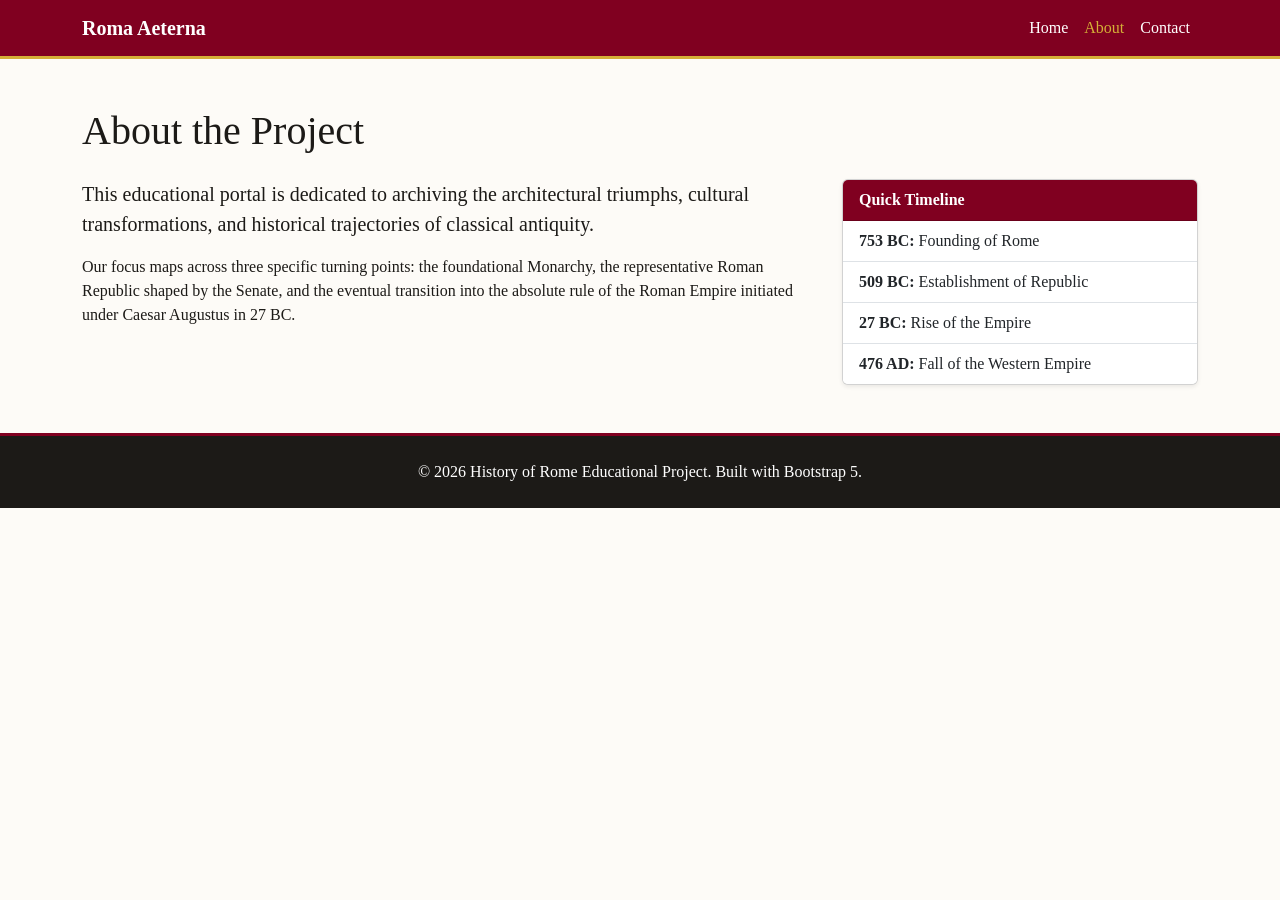
==== about.html @ 78e8e0ed "Generate about page layout and timeline section" ====
<!DOCTYPE html>
<html lang="en">
<head>
    <meta charset="UTF-8">
    <meta name="viewport" content="width=device-width, initial-scale=1.0">
    <title>History of Rome | About</title>
    <link href="https://cdn.jsdelivr.net/npm/bootstrap@5.3.0/dist/css/bootstrap.min.css" rel="stylesheet">
    <link rel="stylesheet" href="style.css">
</head>
<body>
    <nav class="navbar navbar-expand-lg navbar-roman sticky-top">
        <div class="container">
            <a class="navbar-brand fw-bold" href="index.html">Roma Aeterna</a>
            <button class="navbar-toggler" type="button" data-bs-toggle="collapse" data-bs-target="#navbarNav">
                <span class="navbar-toggler-icon"></span>
            </button>
            <div class="collapse navbar-collapse" id="navbarNav">
                <ul class="navbar-nav ms-auto">
                    <li class="nav-item"><a class="nav-link" href="index.html">Home</a></li>
                    <li class="nav-item"><a class="nav-link active" href="about.html">About</a></li>
                    <li class="nav-item"><a class="nav-link" href="contact.html">Contact</a></li>
                </ul>
            </div>
        </div>
    </nav>

    <main class="container my-5">
        <h1 class="mb-4">About the Project</h1>
        <div class="row g-4">
            <div class="col-md-8">
                <p class="lead">This educational portal is dedicated to archiving the architectural triumphs, cultural transformations, and historical trajectories of classical antiquity.</p>
                <p>Our focus maps across three specific turning points: the foundational Monarchy, the representative Roman Republic shaped by the Senate, and the eventual transition into the absolute rule of the Roman Empire initiated under Caesar Augustus in 27 BC.</p>
            </div>
            <div class="col-md-4">
                <div class="card shadow-sm">
                    <div class="card-header card-header-roman fw-bold">Quick Timeline</div>
                    <ul class="list-group list-group-flush">
                        <li class="list-group-item"><strong>753 BC:</strong> Founding of Rome</li>
                        <li class="list-group-item"><strong>509 BC:</strong> Establishment of Republic</li>
                        <li class="list-group-item"><strong>27 BC:</strong> Rise of the Empire</li>
                        <li class="list-group-item"><strong>476 AD:</strong> Fall of the Western Empire</li>
                    </ul>
                </div>
            </div>
        </div>
    </main>

    <footer class="text-center py-4 mt-5">
        <div class="container">
            <p class="mb-0">&copy; 2026 History of Rome Educational Project. Built with Bootstrap 5.</p>
        </div>
    </footer>

    <script src="https://cdn.jsdelivr.net/npm/bootstrap@5.3.0/dist/js/bootstrap.bundle.min.js"></script>
</body>
</html>
---- style.css ----
/* Custom Roman Theme Styles */
:root {
    --roman-crimson: #800020;
    --roman-gold: #D4AF37;
    --roman-marble: #FDFBF7;
    --roman-dark: #1C1A17;
}

body {
    background-color: var(--roman-marble);
    font-family: 'Georgia', serif;
    color: var(--roman-dark);
}

.navbar-roman {
    background-color: var(--roman-crimson);
    border-bottom: 3px solid var(--roman-gold);
}

.navbar-roman .navbar-brand, 
.navbar-roman .nav-link {
    color: #ffffff !important;
}

.navbar-roman .nav-link:hover,
.navbar-roman .nav-link.active {
    color: var(--roman-gold) !important;
}

.card-header-roman {
    background-color: var(--roman-crimson);
    color: white;
}

footer {
    background-color: var(--roman-dark);
    color: #ffffff;
    border-top: 3px solid var(--roman-crimson);
}
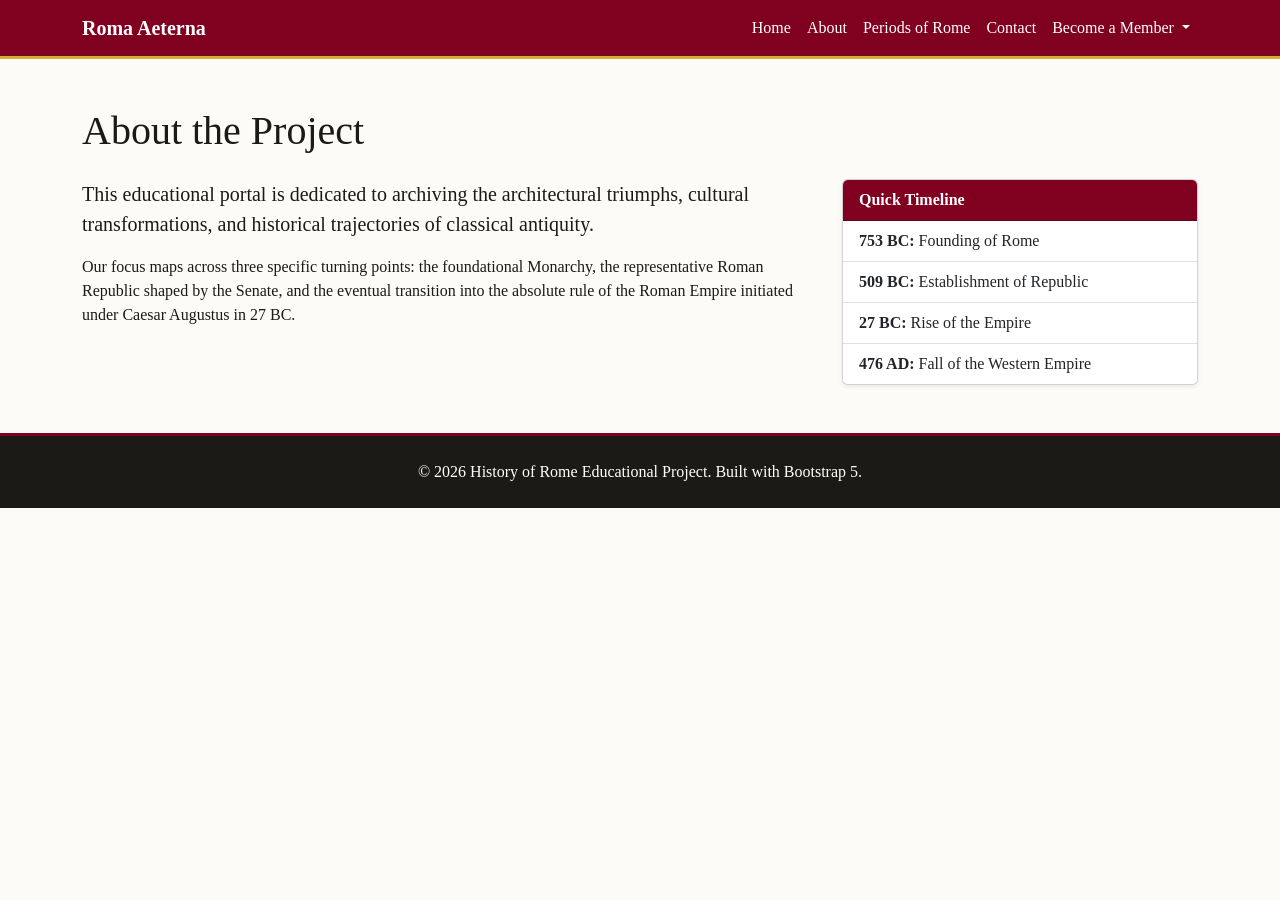
==== commit 3189390b: "UI: Add interactive Bootstrap dropdown menu for user membership actions" ====
--- a/about.html
+++ b/about.html
@@ -8,21 +8,33 @@
     <link rel="stylesheet" href="style.css">
 </head>
 <body>
-    <nav class="navbar navbar-expand-lg navbar-roman sticky-top">
-        <div class="container">
-            <a class="navbar-brand fw-bold" href="index.html">Roma Aeterna</a>
-            <button class="navbar-toggler" type="button" data-bs-toggle="collapse" data-bs-target="#navbarNav">
-                <span class="navbar-toggler-icon"></span>
-            </button>
-            <div class="collapse navbar-collapse" id="navbarNav">
-                <ul class="navbar-nav ms-auto">
-                    <li class="nav-item"><a class="nav-link" href="index.html">Home</a></li>
-                    <li class="nav-item"><a class="nav-link active" href="about.html">About</a></li>
-                    <li class="nav-item"><a class="nav-link" href="contact.html">Contact</a></li>
-                </ul>
-            </div>
+  <!-- Milestone 2 Navbar with Dropdown Feature -->
+<nav class="navbar navbar-expand-lg navbar-roman sticky-top">
+    <div class="container">
+        <a class="navbar-brand fw-bold" href="index.html">Roma Aeterna</a>
+        <button class="navbar-toggler" type="button" data-bs-toggle="collapse" data-bs-target="#navbarNav">
+            <span class="navbar-toggler-icon"></span>
+        </button>
+        <div class="collapse navbar-collapse" id="navbarNav">
+            <ul class="navbar-nav ms-auto">
+                <li class="nav-item"><a class="nav-link" href="index.html">Home</a></li>
+                <li class="nav-item"><a class="nav-link" href="about.html">About</a></li>
+                <li class="nav-item"><a class="nav-link" href="periods.html">Periods of Rome</a></li>
+                <li class="nav-item"><a class="nav-link" href="contact.html">Contact</a></li>
+                <!-- Dropdown Menu -->
+                <li class="nav-item dropdown">
+                    <a class="nav-link dropdown-toggle" href="#" id="memberDropdown" role="button" data-bs-toggle="dropdown" aria-expanded="false">
+                        Become a Member
+                    </a>
+                    <ul class="dropdown-menu dropdown-menu-end shadow" aria-labelledby="memberDropdown">
+    <li><a class="dropdown-menu-item dropdown-item" href="signup.html">Sign Up</a></li>
+    <li><a class="dropdown-menu-item dropdown-item" href="membership.html">Login</a></li>
+</ul>
+                </div>
+            </ul>
         </div>
-    </nav>
+    </div>
+</nav>
 
     <main class="container my-5">
         <h1 class="mb-4">About the Project</h1>
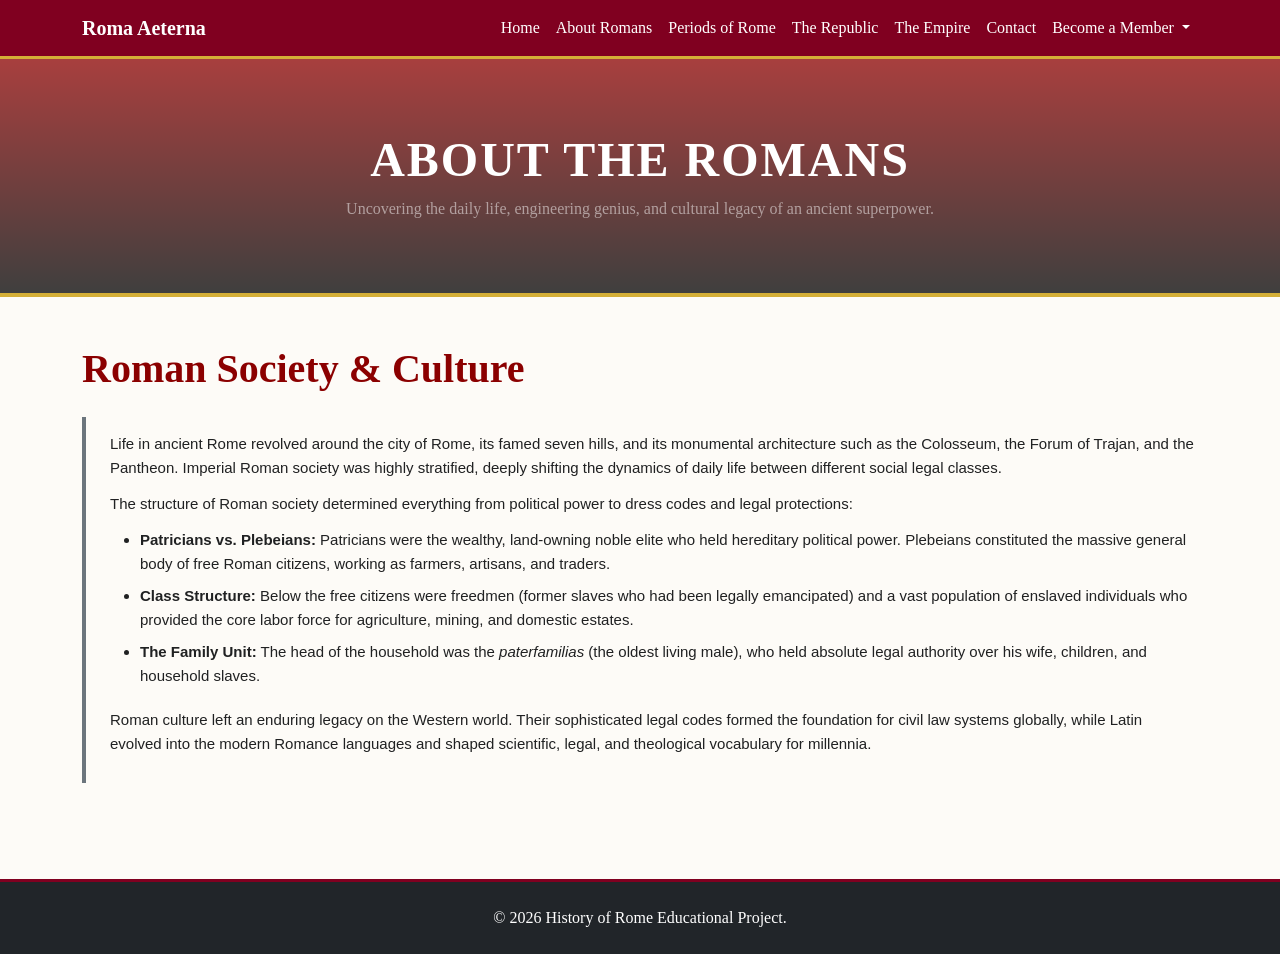
==== commit c57d7f29: "Content: Rebrand about page to Roman Society and add banner" ====
--- a/about.html
+++ b/about.html
@@ -3,63 +3,68 @@
 <head>
     <meta charset="UTF-8">
     <meta name="viewport" content="width=device-width, initial-scale=1.0">
-    <title>History of Rome | About</title>
+    <title>History of Rome | About the Romans</title>
     <link href="https://cdn.jsdelivr.net/npm/bootstrap@5.3.0/dist/css/bootstrap.min.css" rel="stylesheet">
     <link rel="stylesheet" href="style.css">
 </head>
 <body>
-  <!-- Milestone 2 Navbar with Dropdown Feature -->
-<nav class="navbar navbar-expand-lg navbar-roman sticky-top">
-    <div class="container">
-        <a class="navbar-brand fw-bold" href="index.html">Roma Aeterna</a>
-        <button class="navbar-toggler" type="button" data-bs-toggle="collapse" data-bs-target="#navbarNav">
-            <span class="navbar-toggler-icon"></span>
-        </button>
-        <div class="collapse navbar-collapse" id="navbarNav">
-            <ul class="navbar-nav ms-auto">
-                <li class="nav-item"><a class="nav-link" href="index.html">Home</a></li>
-                <li class="nav-item"><a class="nav-link" href="about.html">About</a></li>
-                <li class="nav-item"><a class="nav-link" href="periods.html">Periods of Rome</a></li>
-                <li class="nav-item"><a class="nav-link" href="contact.html">Contact</a></li>
-                <!-- Dropdown Menu -->
-                <li class="nav-item dropdown">
-                    <a class="nav-link dropdown-toggle" href="#" id="memberDropdown" role="button" data-bs-toggle="dropdown" aria-expanded="false">
-                        Become a Member
-                    </a>
-                    <ul class="dropdown-menu dropdown-menu-end shadow" aria-labelledby="memberDropdown">
-    <li><a class="dropdown-menu-item dropdown-item" href="signup.html">Sign Up</a></li>
-    <li><a class="dropdown-menu-item dropdown-item" href="membership.html">Login</a></li>
-</ul>
-                </div>
-            </ul>
+
+       <nav class="navbar navbar-expand-lg navbar-roman sticky-top">
+        <div class="container">
+            <a class="navbar-brand fw-bold" href="index.html">Roma Aeterna</a>
+            <button class="navbar-toggler" type="button" data-bs-toggle="collapse" data-bs-target="#navbarNav">
+                <span class="navbar-toggler-icon"></span>
+            </button>
+            <div class="collapse navbar-collapse" id="navbarNav">
+                <ul class="navbar-nav ms-auto">
+                    <li class="nav-item"><a class="nav-link" href="index.html">Home</a></li>
+                   <li class="nav-item"><a class="nav-link" href="about.html">About Romans</a></li>
+                    <li class="nav-item"><a class="nav-link" href="periods.html">Periods of Rome</a></li>
+                    <li class="nav-item"><a class="nav-link" href="republic.html">The Republic</a></li>
+                    <li class="nav-item"><a class="nav-link" href="empire.html">The Empire</a></li>
+                    <li class="nav-item"><a class="nav-link" href="contact.html">Contact</a></li>
+                    <!-- Dropdown Menu -->
+                    <li class="nav-item dropdown">
+                        <a class="nav-link dropdown-toggle" href="#" id="memberDropdown" role="button" data-bs-toggle="dropdown" aria-expanded="false">
+                            Become a Member
+                        </a>
+                        <ul class="dropdown-menu dropdown-menu-end shadow" aria-labelledby="memberDropdown">
+        <li><a class="dropdown-menu-item dropdown-item" href="signup.html">Sign Up</a></li>
+        <li><a class="dropdown-menu-item dropdown-item" href="membership.html">Login</a></li>
+    </ul>
+                    </div>
+                </ul>
+            </div>
         </div>
+    </nav>
+    <header class="text-white text-center py-5" style="background: linear-gradient(rgba(139, 0, 0, 0.75), rgba(0, 0, 0, 0.75)), url('https://images.unsplash.com/photo-1541432901042-2d8bd64b4a9b?q=80&w=1200') center/cover no-repeat; border-bottom: 4px solid #D4AF37;">
+    <div class="container py-4">
+        <h1 class="display-5 fw-bold text-uppercase" style="font-family: 'Cinzel', serif; letter-spacing: 2px;">About the Romans</h1>
+        <p class="lead mb-0 fs-6 text-white-50">Uncovering the daily life, engineering genius, and cultural legacy of an ancient superpower.</p>
     </div>
-</nav>
+</header>
+   
 
     <main class="container my-5">
-        <h1 class="mb-4">About the Project</h1>
-        <div class="row g-4">
-            <div class="col-md-8">
-                <p class="lead">This educational portal is dedicated to archiving the architectural triumphs, cultural transformations, and historical trajectories of classical antiquity.</p>
-                <p>Our focus maps across three specific turning points: the foundational Monarchy, the representative Roman Republic shaped by the Senate, and the eventual transition into the absolute rule of the Roman Empire initiated under Caesar Augustus in 27 BC.</p>
-            </div>
-            <div class="col-md-4">
-                <div class="card shadow-sm">
-                    <div class="card-header card-header-roman fw-bold">Quick Timeline</div>
-                    <ul class="list-group list-group-flush">
-                        <li class="list-group-item"><strong>753 BC:</strong> Founding of Rome</li>
-                        <li class="list-group-item"><strong>509 BC:</strong> Establishment of Republic</li>
-                        <li class="list-group-item"><strong>27 BC:</strong> Rise of the Empire</li>
-                        <li class="list-group-item"><strong>476 AD:</strong> Fall of the Western Empire</li>
-                    </ul>
-                </div>
-            </div>
+        <h1 class="mb-4 fw-bold" style="color: #8B0000;">Roman Society & Culture</h1>
+        
+        <div class="wiki-content border-start border-4 border-secondary ps-4">
+            <p>Life in ancient Rome revolved around the city of Rome, its famed seven hills, and its monumental architecture such as the Colosseum, the Forum of Trajan, and the Pantheon. Imperial Roman society was highly stratified, deeply shifting the dynamics of daily life between different social legal classes.</p>
+            
+            <p>The structure of Roman society determined everything from political power to dress codes and legal protections:</p>
+            <ul>
+                <li><strong>Patricians vs. Plebeians:</strong> Patricians were the wealthy, land-owning noble elite who held hereditary political power. Plebeians constituted the massive general body of free Roman citizens, working as farmers, artisans, and traders.</li>
+                <li><strong>Class Structure:</strong> Below the free citizens were freedmen (former slaves who had been legally emancipated) and a vast population of enslaved individuals who provided the core labor force for agriculture, mining, and domestic estates.</li>
+                <li><strong>The Family Unit:</strong> The head of the household was the <em>paterfamilias</em> (the oldest living male), who held absolute legal authority over his wife, children, and household slaves.</li>
+            </ul>
+
+            <p>Roman culture left an enduring legacy on the Western world. Their sophisticated legal codes formed the foundation for civil law systems globally, while Latin evolved into the modern Romance languages and shaped scientific, legal, and theological vocabulary for millennia.</p>
         </div>
     </main>
 
-    <footer class="text-center py-4 mt-5">
+    <footer class="text-center py-4 mt-5 bg-dark text-white">
         <div class="container">
-            <p class="mb-0">&copy; 2026 History of Rome Educational Project. Built with Bootstrap 5.</p>
+            <p class="mb-0">&copy; 2026 History of Rome Educational Project.</p>
         </div>
     </footer>
 
--- a/style.css
+++ b/style.css
@@ -1,4 +1,4 @@
-/* Custom Roman Theme Styles */
+
 :root {
     --roman-crimson: #800020;
     --roman-gold: #D4AF37;
@@ -32,8 +32,64 @@
     color: white;
 }
 
+html, body {
+    height: 100%;
+}
+
+body {
+    display: flex;
+    flex-direction: column;
+}
+
+main {
+    flex: 1 0 auto; /* Pushes the footer down to fill the empty space */
+}
 footer {
     background-color: var(--roman-dark);
     color: #ffffff;
     border-top: 3px solid var(--roman-crimson);
+}
+.dropdown-menu {
+    background-color: var(--roman-marble);
+    border: 2px solid var(--roman-gold);
+}
+.dropdown-menu-item:hover {
+    background-color: var(--roman-crimson) !important;
+    color: white !important;
+}
+.font size {
+    font-size: 1.2rem;
+}
+.font-size {
+    font family : cinzel, sans-serif;
+}
+/* =========================================
+   Historical Content Text Styling 
+   ========================================= */
+
+.wiki-content {
+    /* Optional: adds a little breathing room around the whole text block */
+    padding: 15px 0; 
+}
+
+.wiki-content p, 
+.wiki-content li {
+    font-family: Arial, Helvetica, sans-serif; /* Clean, standard sans-serif font */
+    font-size: 15px;                           /* Standard readable size */
+    line-height: 1.6;                          /* Gives lines room to breathe */
+    color: #202122;                            /* Very dark grey (easier on eyes than pure black) */
+}
+
+.wiki-content p {
+    margin-bottom: 12px; /* Space between paragraphs */
+}
+
+.wiki-content ul {
+    margin-top: 5px;
+    margin-bottom: 20px; /* Space after the list ends */
+    padding-left: 30px;  /* Indents the bullet points neatly */
+}
+
+.wiki-content li {
+    margin-bottom: 8px; /* Space between each individual bullet point */
 }
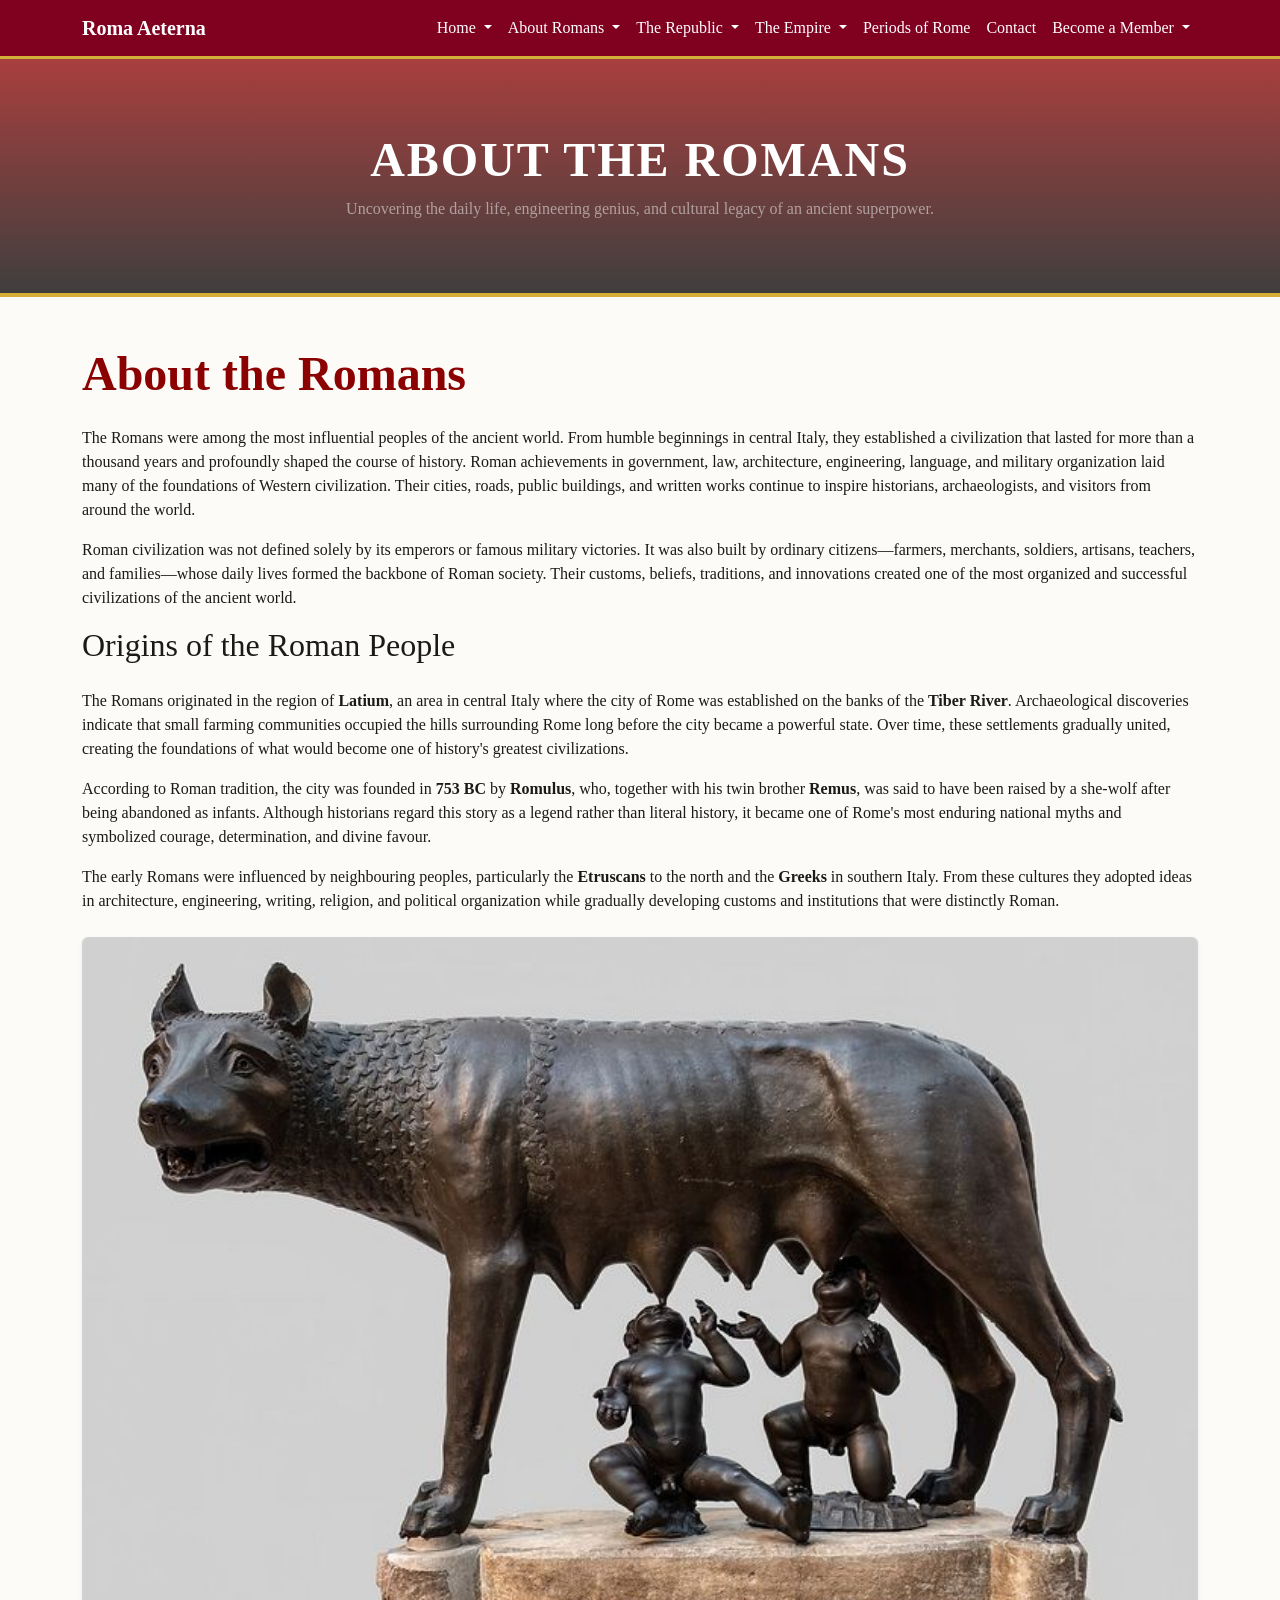
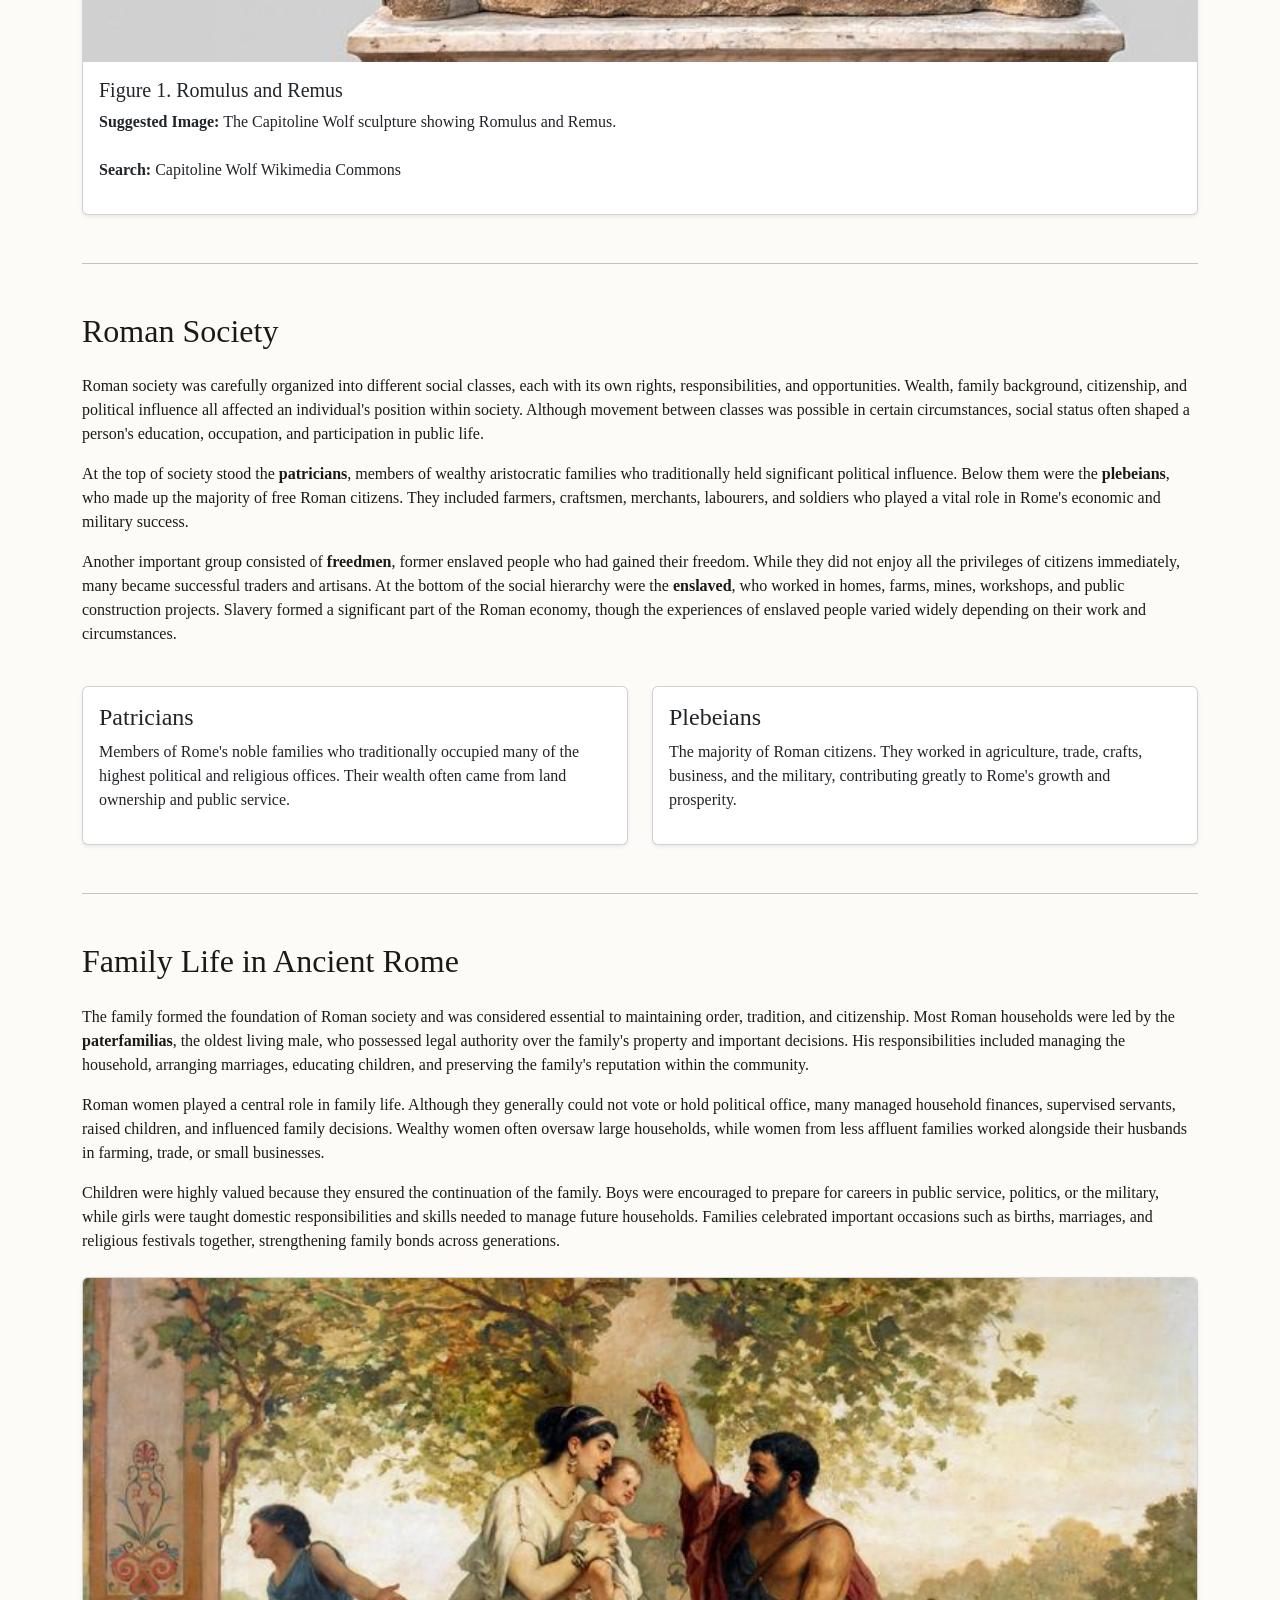
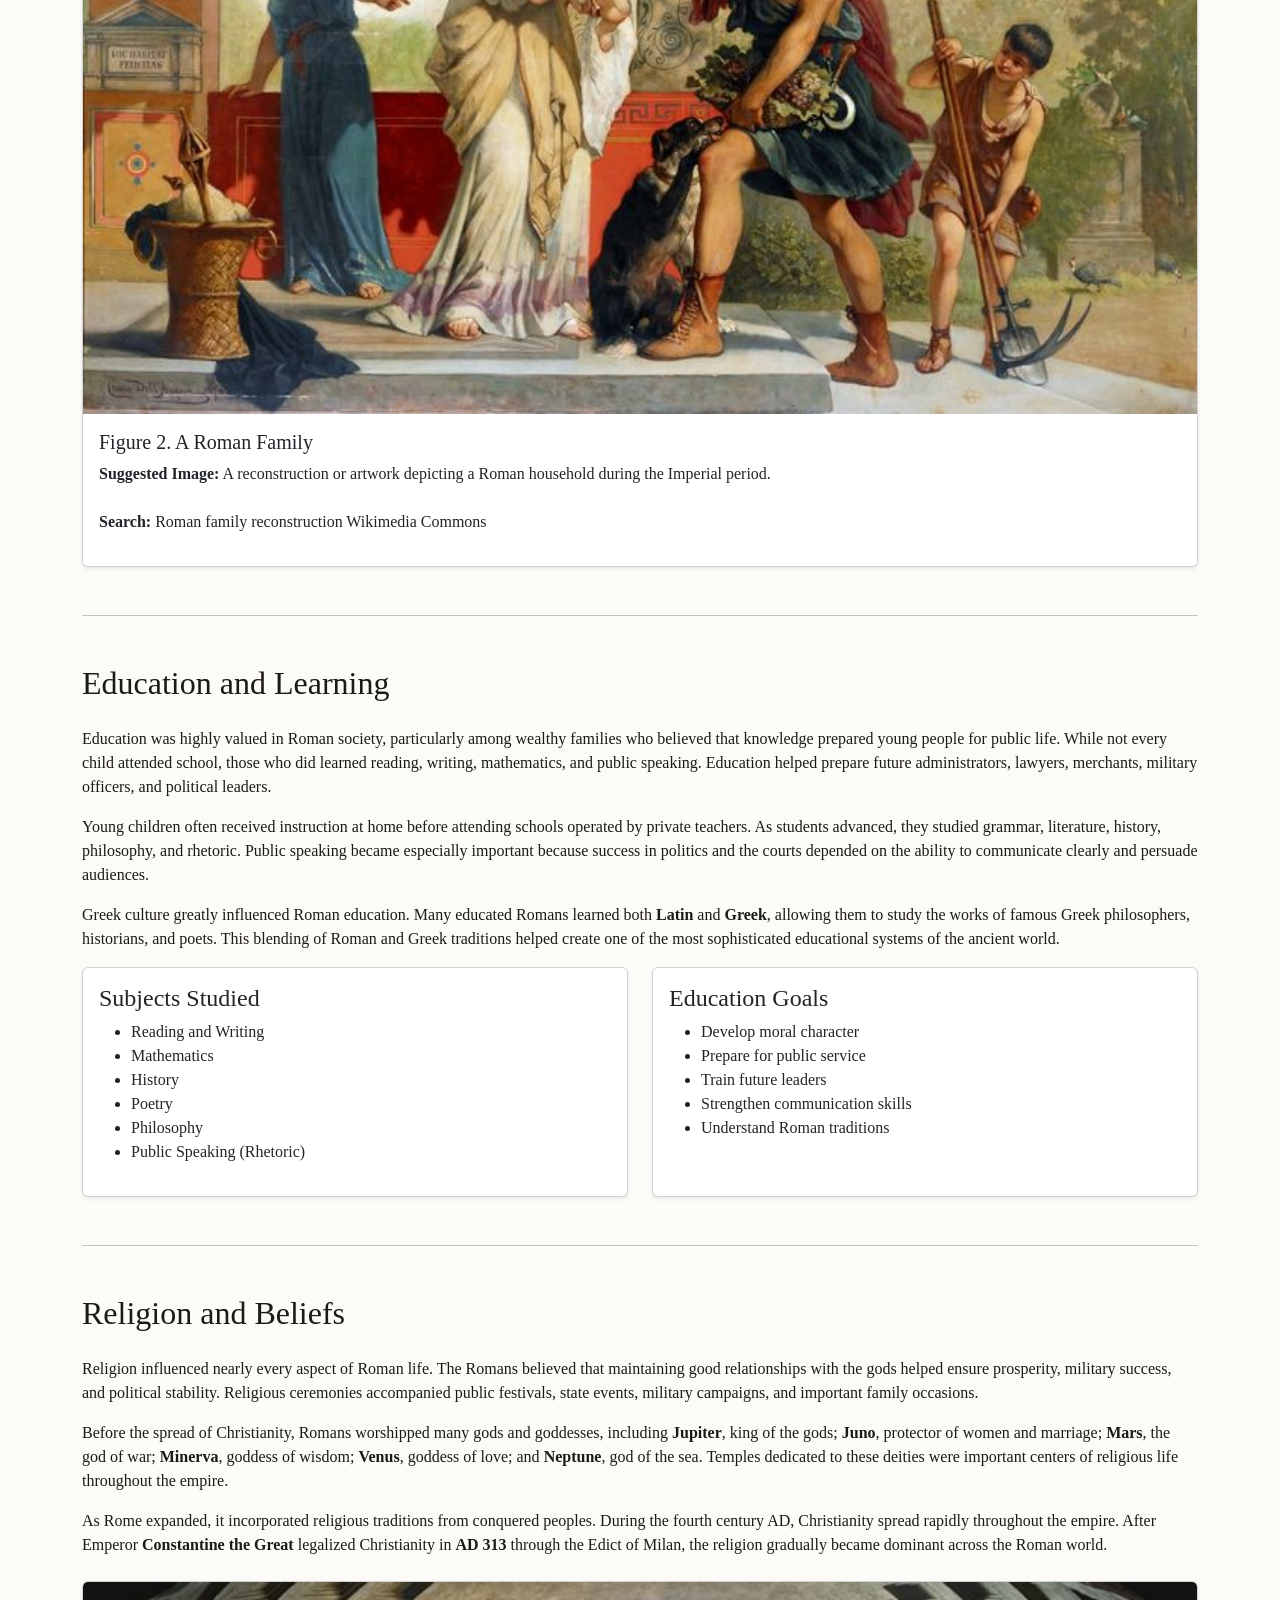
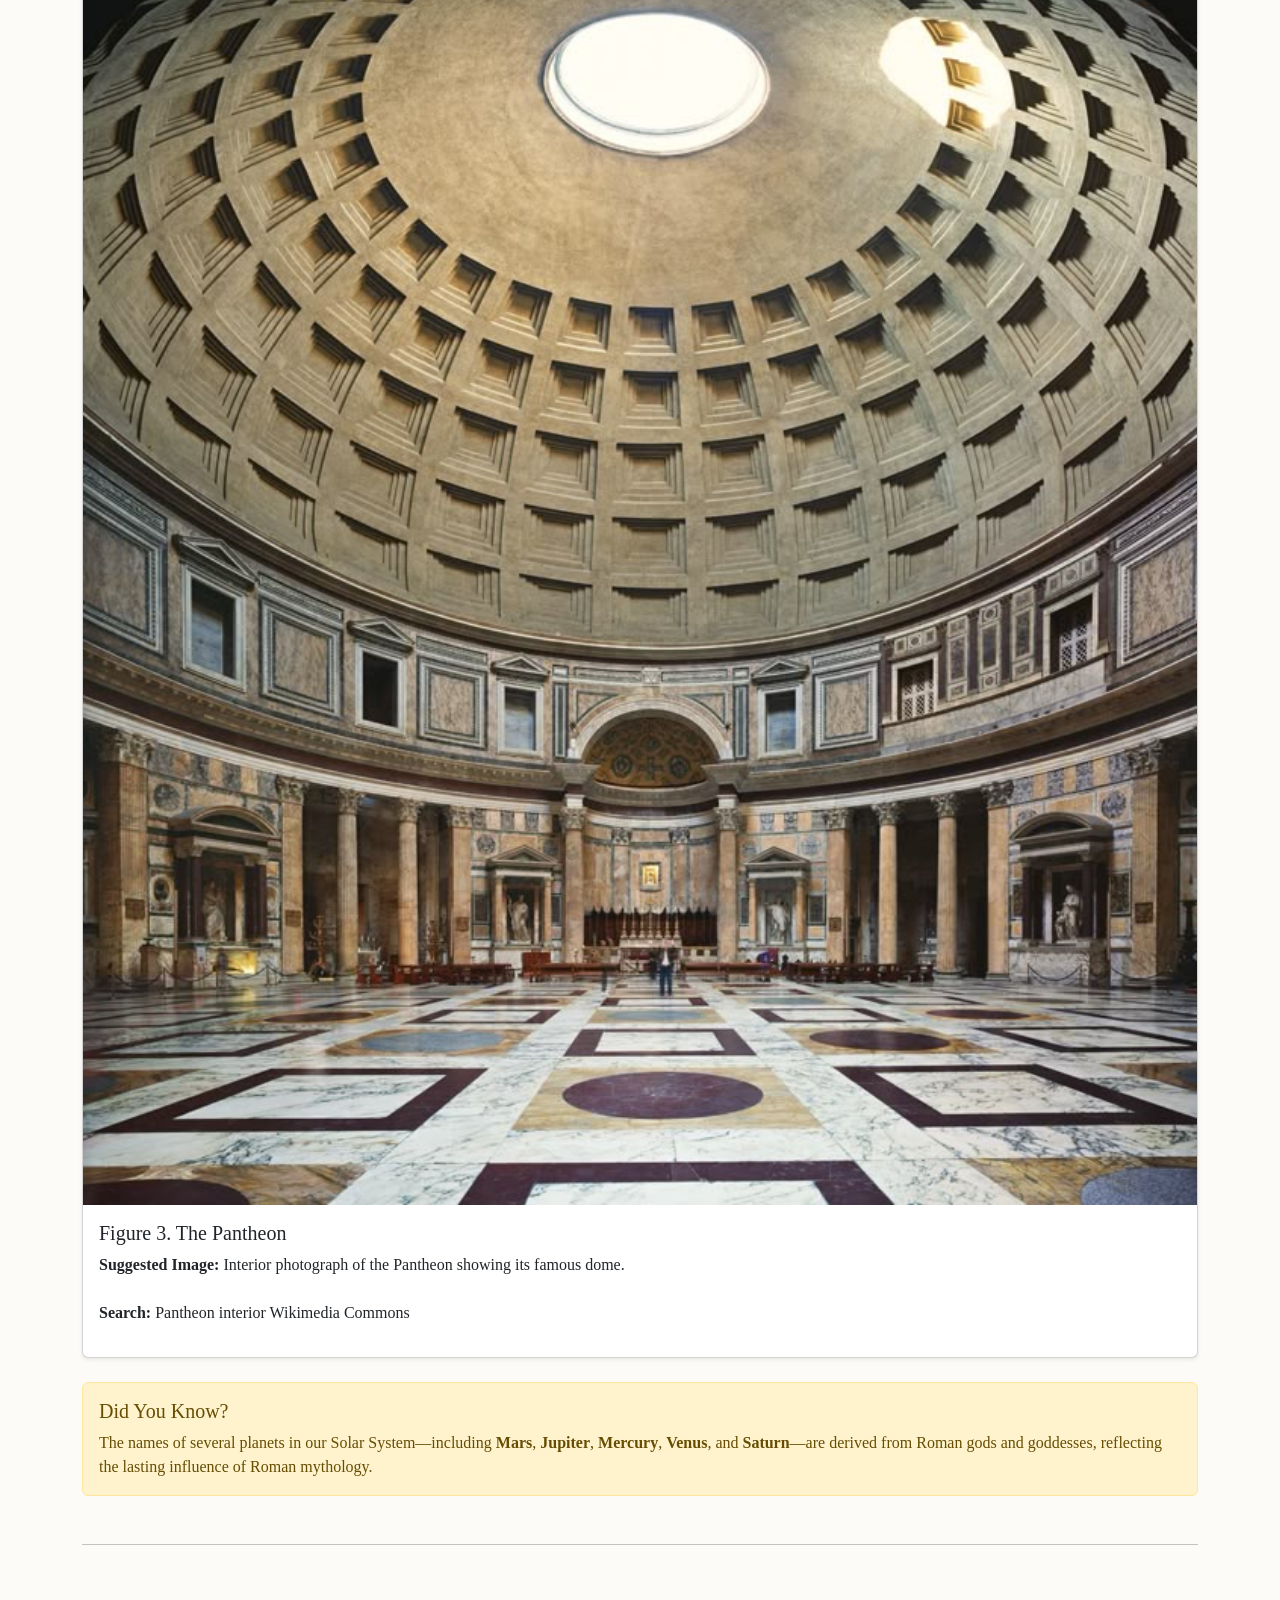
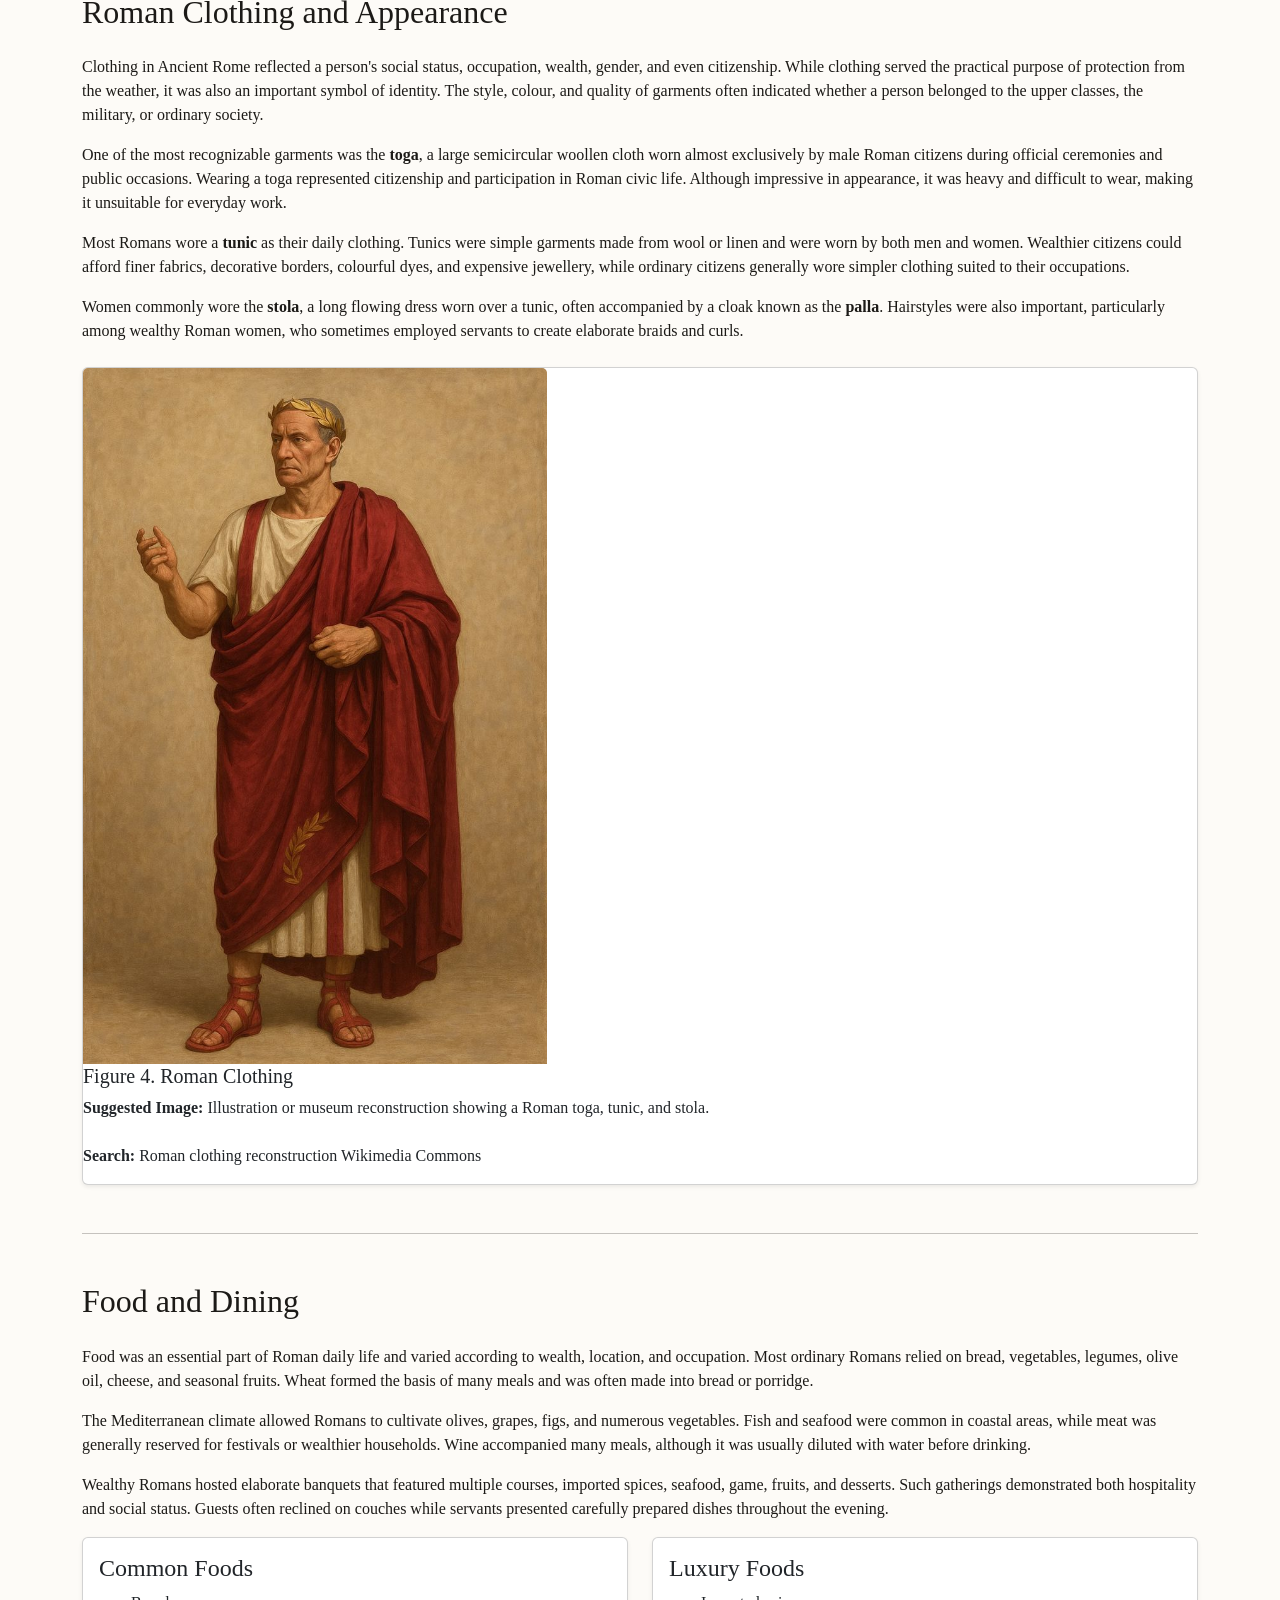
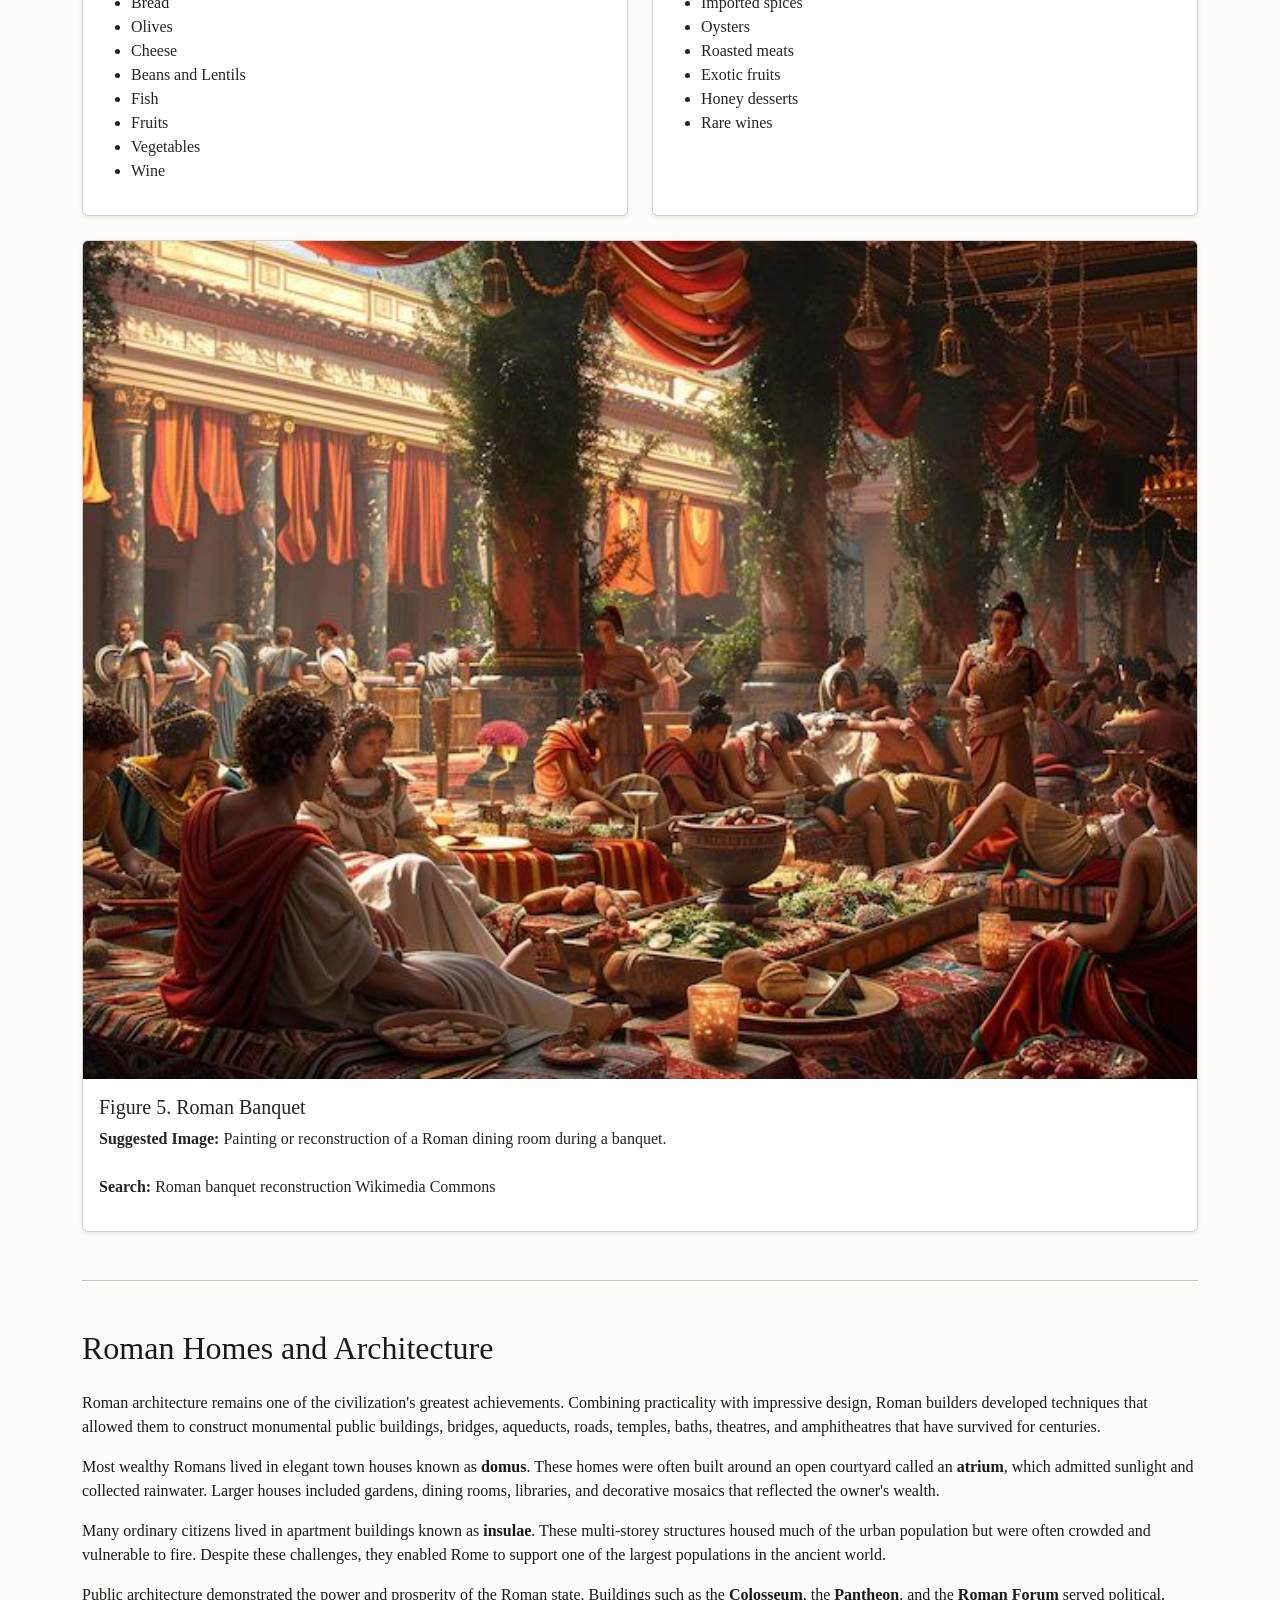
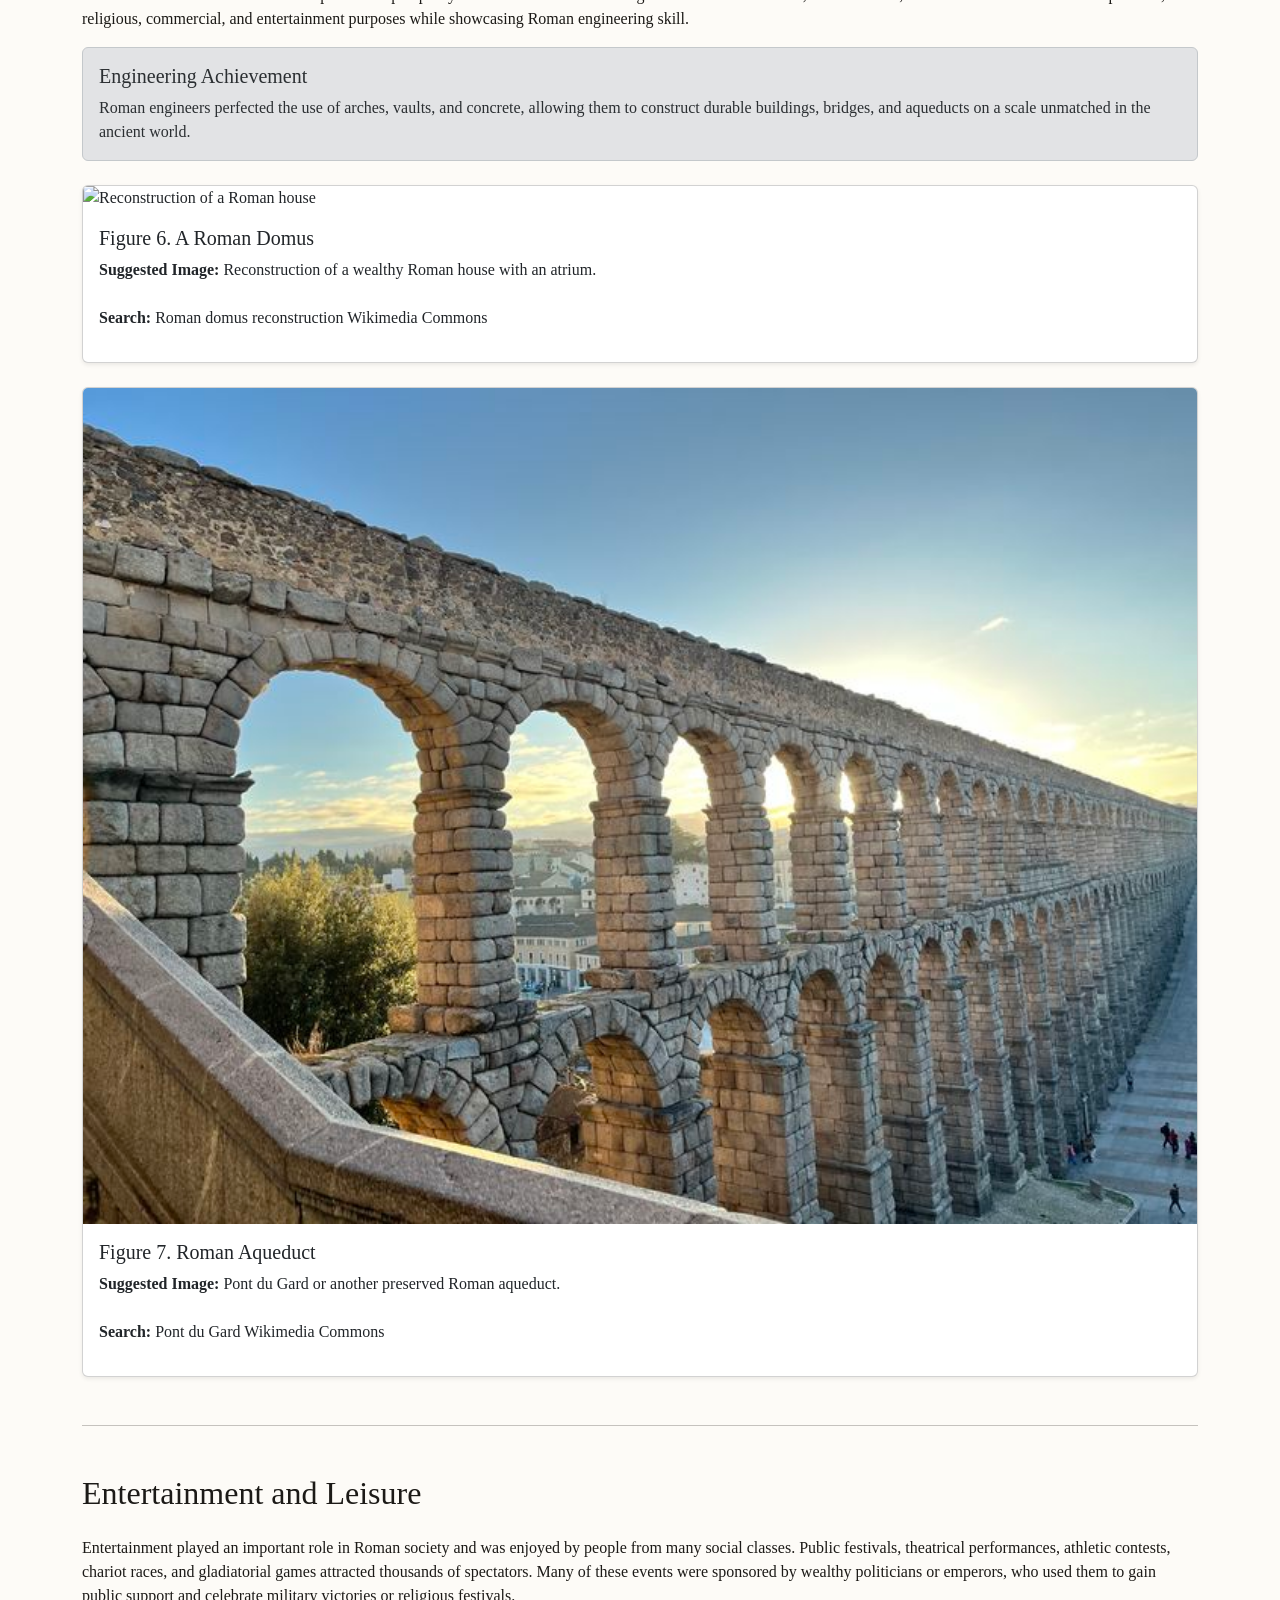
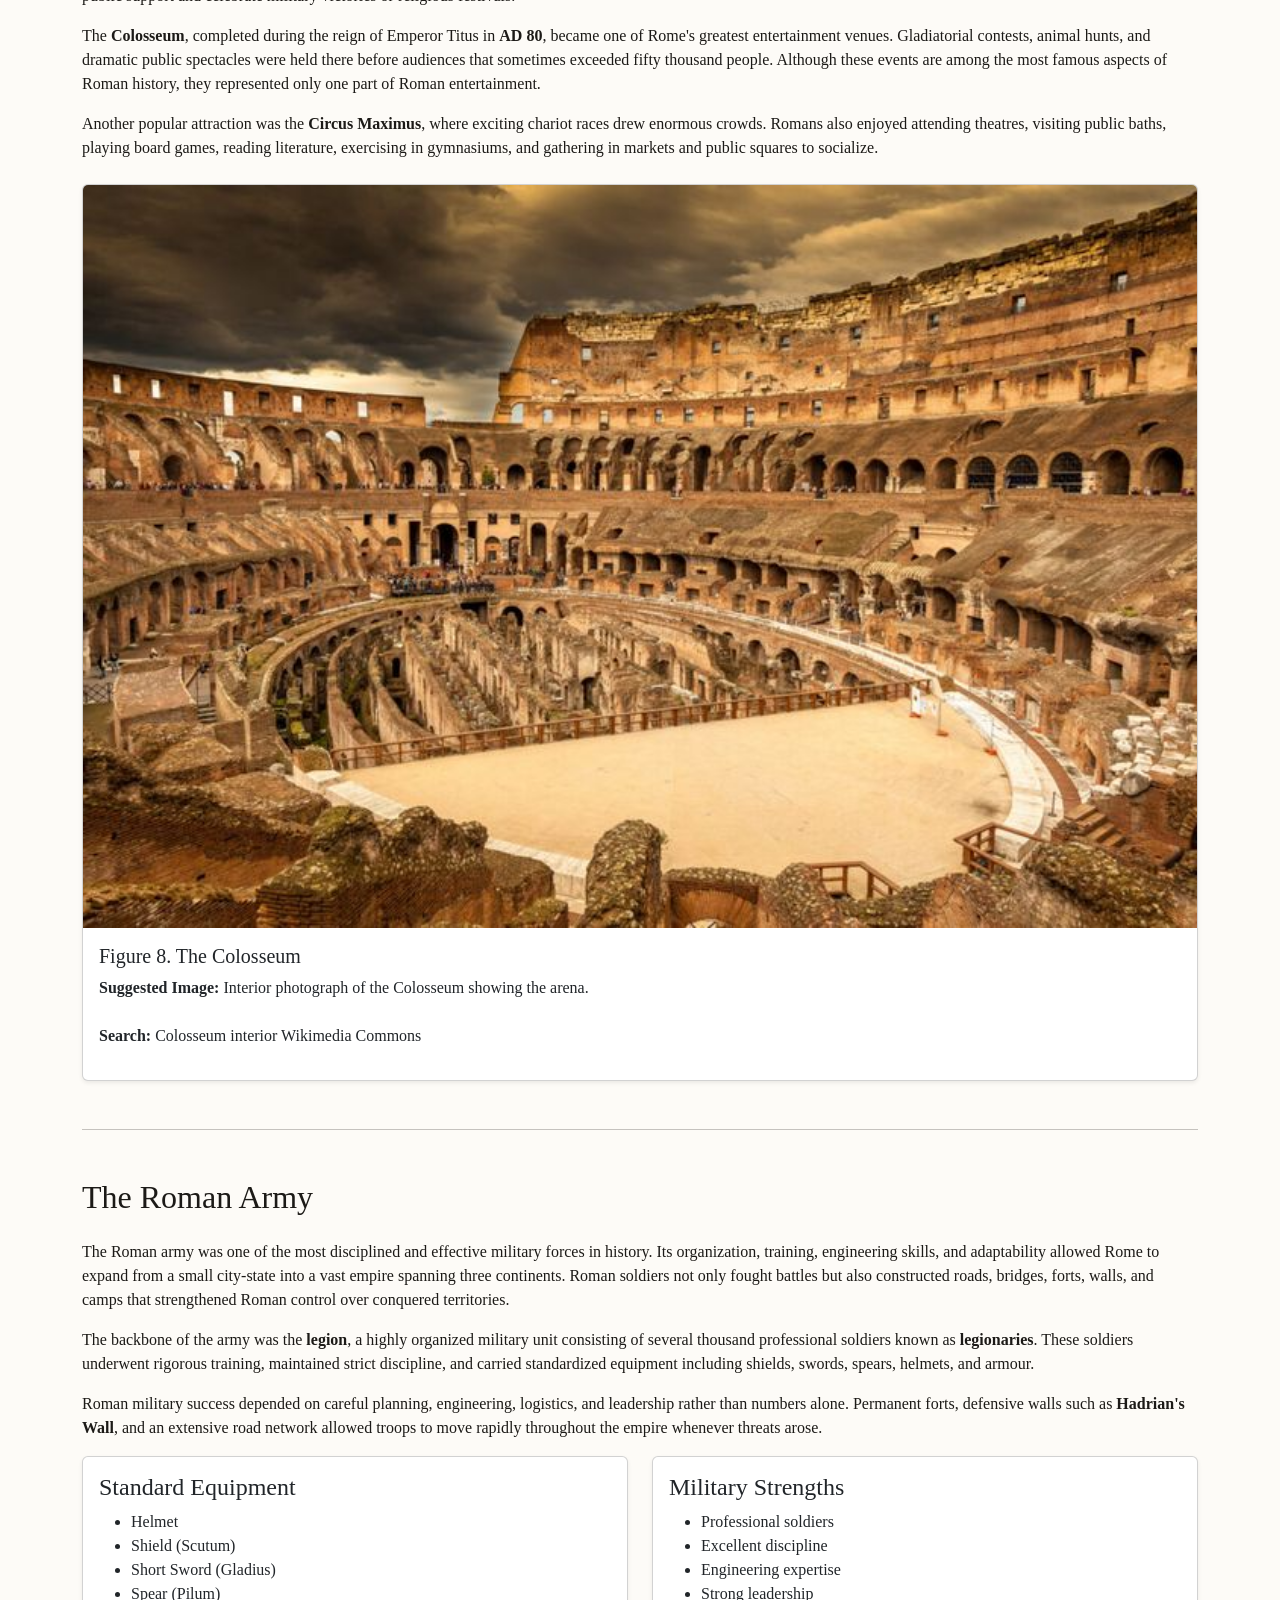
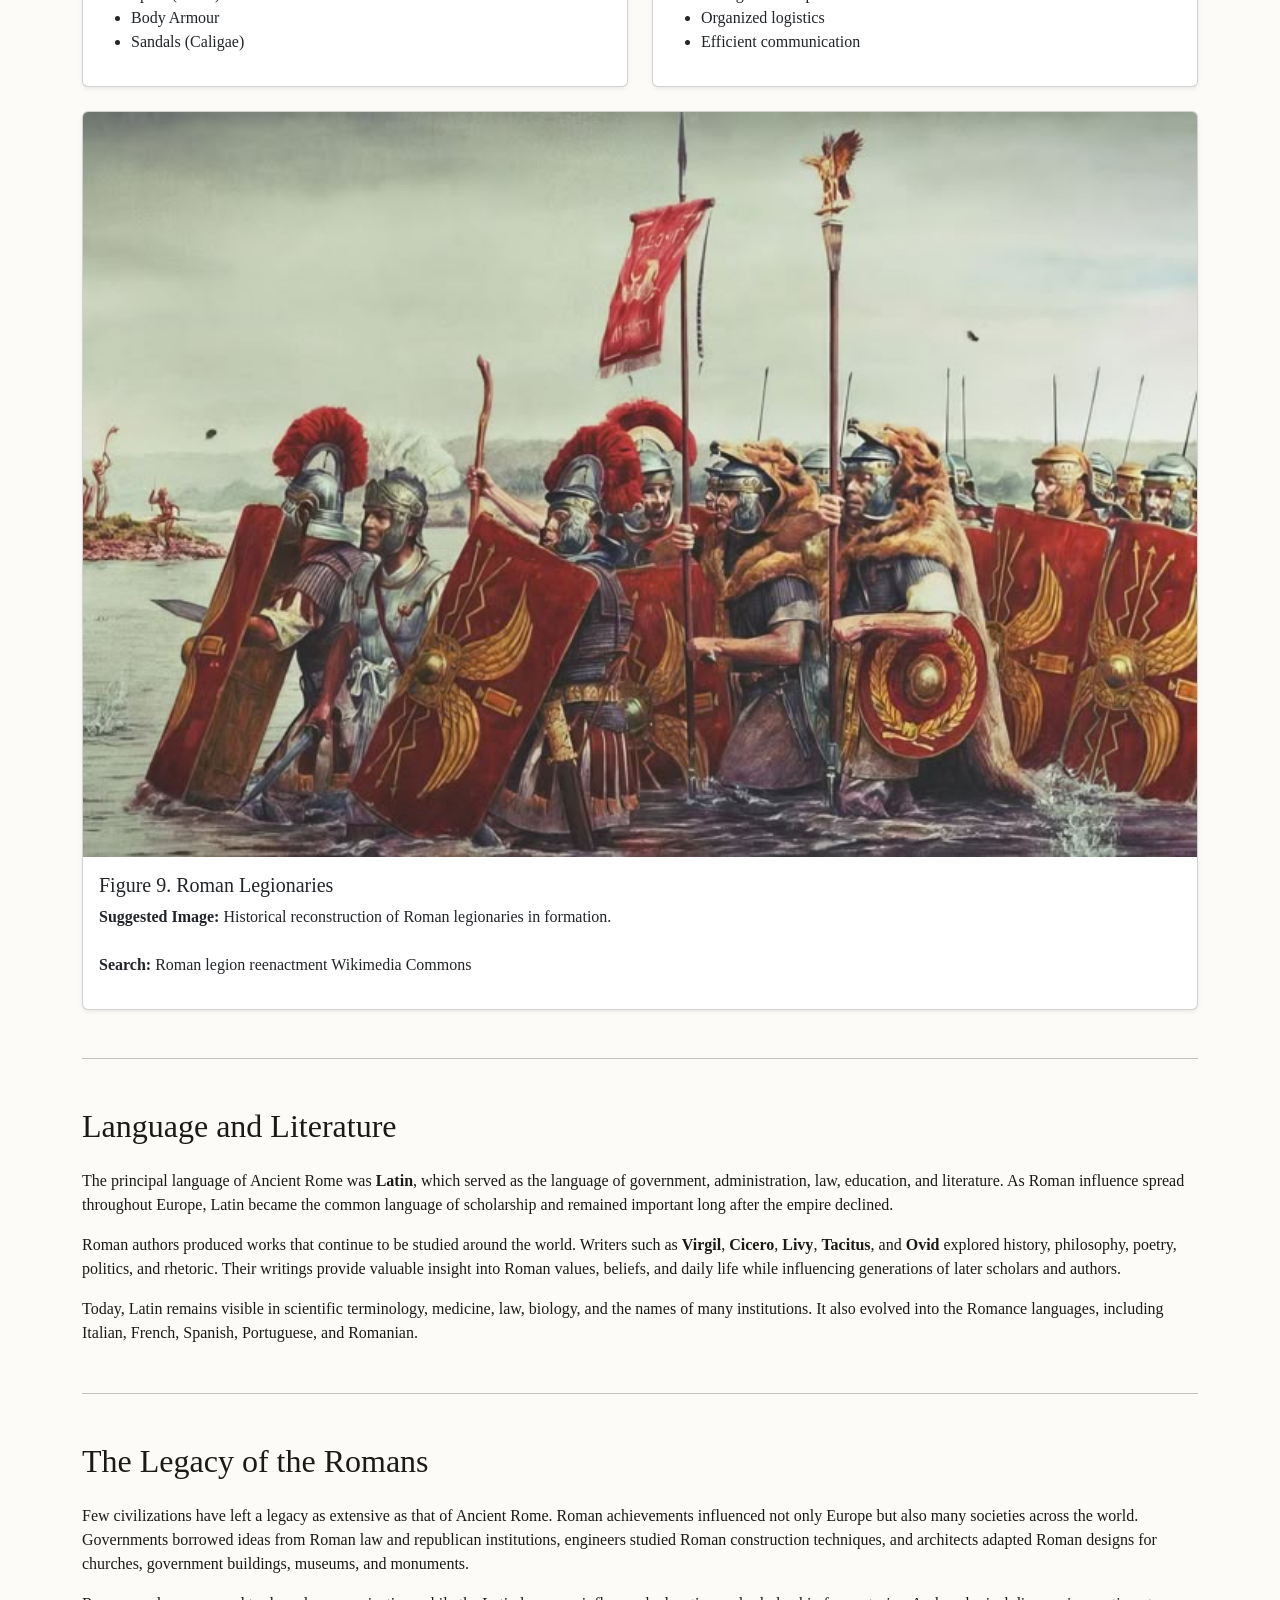
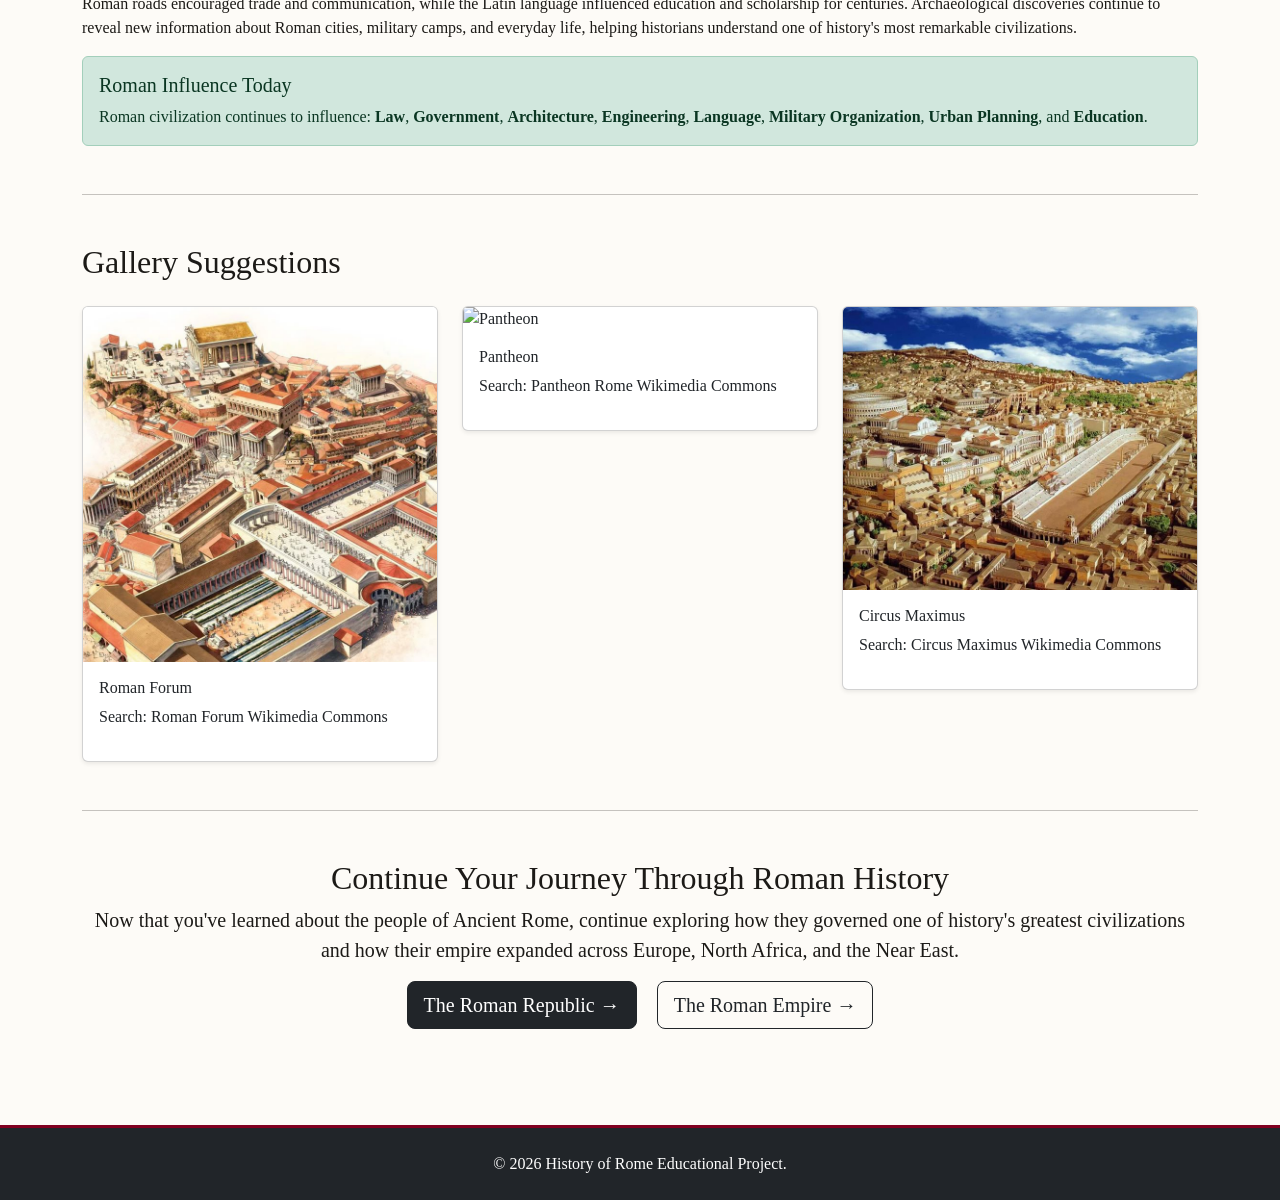
==== commit f7634e3c: "Content: Finalize society and culture details on about page" ====
--- a/about.html
+++ b/about.html
@@ -10,33 +10,365 @@
 <body>
 
        <nav class="navbar navbar-expand-lg navbar-roman sticky-top">
-        <div class="container">
-            <a class="navbar-brand fw-bold" href="index.html">Roma Aeterna</a>
-            <button class="navbar-toggler" type="button" data-bs-toggle="collapse" data-bs-target="#navbarNav">
-                <span class="navbar-toggler-icon"></span>
-            </button>
-            <div class="collapse navbar-collapse" id="navbarNav">
-                <ul class="navbar-nav ms-auto">
-                    <li class="nav-item"><a class="nav-link" href="index.html">Home</a></li>
-                   <li class="nav-item"><a class="nav-link" href="about.html">About Romans</a></li>
-                    <li class="nav-item"><a class="nav-link" href="periods.html">Periods of Rome</a></li>
-                    <li class="nav-item"><a class="nav-link" href="republic.html">The Republic</a></li>
-                    <li class="nav-item"><a class="nav-link" href="empire.html">The Empire</a></li>
-                    <li class="nav-item"><a class="nav-link" href="contact.html">Contact</a></li>
-                    <!-- Dropdown Menu -->
-                    <li class="nav-item dropdown">
-                        <a class="nav-link dropdown-toggle" href="#" id="memberDropdown" role="button" data-bs-toggle="dropdown" aria-expanded="false">
-                            Become a Member
+    <div class="container">
+
+        <a class="navbar-brand fw-bold" href="index.html">Roma Aeterna</a>
+
+        <button class="navbar-toggler"
+                type="button"
+                data-bs-toggle="collapse"
+                data-bs-target="#navbarNav"
+                aria-controls="navbarNav"
+                aria-expanded="false"
+                aria-label="Toggle navigation">
+
+            <span class="navbar-toggler-icon"></span>
+
+        </button>
+
+        <div class="collapse navbar-collapse" id="navbarNav">
+
+            <ul class="navbar-nav ms-auto">
+
+                <!-- ================= HOME ================= -->
+
+                <li class="nav-item dropdown">
+
+                    <div class="d-flex align-items-center">
+
+                        <!-- Click goes to Home page -->
+
+                        <a class="nav-link pe-1"
+                           href="index.html">
+                            Home
                         </a>
-                        <ul class="dropdown-menu dropdown-menu-end shadow" aria-labelledby="memberDropdown">
-        <li><a class="dropdown-menu-item dropdown-item" href="signup.html">Sign Up</a></li>
-        <li><a class="dropdown-menu-item dropdown-item" href="membership.html">Login</a></li>
-    </ul>
+
+                        <!-- Arrow opens dropdown -->
+
+                        <a class="nav-link dropdown-toggle dropdown-toggle-split ps-1"
+                           href="#"
+                           id="homeDropdown"
+                           role="button"
+                           data-bs-toggle="dropdown"
+                           aria-expanded="false">
+
+                            <span class="visually-hidden">
+                                Toggle Home Menu
+                            </span>
+
+                        </a>
+
+                        <ul class="dropdown-menu shadow">
+
+                            <li>
+                                <a class="dropdown-item"
+                                   href="index.html#history">
+                                    History of Rome
+                                </a>
+                            </li>
+
+                            <li>
+                                <a class="dropdown-item"
+                                   href="index.html#founding">
+                                    Founding of Rome
+                                </a>
+                            </li>
+
+                            <li>
+                                <a class="dropdown-item"
+                                   href="index.html#kingdom">
+                                    Roman Kingdom
+                                </a>
+                            </li>
+
+                            <li>
+                                <a class="dropdown-item"
+                                   href="index.html#republic-overview">
+                                    Roman Republic
+                                </a>
+                            </li>
+
+                            <li>
+                                <a class="dropdown-item"
+                                   href="index.html#empire-overview">
+                                    Roman Empire
+                                </a>
+                            </li>
+
+                            <li>
+                                <a class="dropdown-item"
+                                   href="index.html#legacy">
+                                    Legacy
+                                </a>
+                            </li>
+
+                        </ul>
+
                     </div>
-                </ul>
-            </div>
+
+                </li>
+
+                <!-- ================= ABOUT ================= -->
+
+                <li class="nav-item dropdown">
+
+                    <div class="d-flex align-items-center">
+
+                        <!-- Click goes to About page -->
+
+                        <a class="nav-link pe-1"
+                           href="about.html">
+                            About Romans
+                        </a>
+
+                        <!-- Arrow -->
+
+                        <a class="nav-link dropdown-toggle dropdown-toggle-split ps-1"
+                           href="#"
+                           id="aboutDropdown"
+                           role="button"
+                           data-bs-toggle="dropdown"
+                           aria-expanded="false">
+
+                            <span class="visually-hidden">
+                                Toggle About Menu
+                            </span>
+
+                        </a>
+
+                        <ul class="dropdown-menu shadow">
+
+                            <li>
+                                <a class="dropdown-item"
+                                   href="about.html#society">
+                                    Roman Society
+                                </a>
+                            </li>
+
+                            <li>
+                                <a class="dropdown-item"
+                                   href="about.html#family">
+                                    Family Life
+                                </a>
+                            </li>
+
+                            <li>
+                                <a class="dropdown-item"
+                                   href="about.html#dailylife">
+                                    Daily Life
+                                </a>
+                            </li>
+
+                            <li>
+                                <a class="dropdown-item"
+                                   href="about.html#religion">
+                                    Religion
+                                </a>
+                            </li>
+
+                            <li>
+                                <a class="dropdown-item"
+                                   href="about.html#education">
+                                    Education
+                                </a>
+                            </li>
+
+                            <li>
+                                <a class="dropdown-item"
+                                   href="about.html#military">
+                                    Roman Military
+                                </a>
+                            </li>
+
+                            <li>
+                                <a class="dropdown-item"
+                                   href="about.html#legacy">
+                                    Legacy
+                                </a>
+                            </li>
+
+                        </ul>
+
+                    </div>
+
+                </li>                <!-- ================= REPUBLIC ================= -->
+
+                <li class="nav-item dropdown">
+
+                    <div class="d-flex align-items-center">
+
+                        <!-- Click goes to Republic page -->
+
+                        <a class="nav-link pe-1"
+                           href="republic.html">
+                            The Republic
+                        </a>
+
+                        <!-- Arrow -->
+
+                        <a class="nav-link dropdown-toggle dropdown-toggle-split ps-1"
+                           href="#"
+                           id="republicDropdown"
+                           role="button"
+                           data-bs-toggle="dropdown"
+                           aria-expanded="false">
+
+                            <span class="visually-hidden">
+                                Toggle Republic Menu
+                            </span>
+
+                        </a>
+
+                        <ul class="dropdown-menu shadow">
+
+                            <li><a class="dropdown-item" href="republic.html#foundation">Foundation</a></li>
+
+                            <li><a class="dropdown-item" href="republic.html#government">Government</a></li>
+
+                            <li><a class="dropdown-item" href="republic.html#conflict">Conflict of the Orders</a></li>
+
+                            <li><a class="dropdown-item" href="republic.html#punicwars">Punic Wars</a></li>
+
+                            <li><a class="dropdown-item" href="republic.html#expansion">Expansion</a></li>
+
+                            <li><a class="dropdown-item" href="republic.html#caesar">Julius Caesar</a></li>
+
+                            <li><a class="dropdown-item" href="republic.html#fall">Fall of the Republic</a></li>
+
+                            <li><a class="dropdown-item" href="republic.html#legacy">Legacy</a></li>
+
+                        </ul>
+
+                    </div>
+
+                </li>
+
+
+
+                <!-- ================= EMPIRE ================= -->
+
+                <li class="nav-item dropdown">
+
+                    <div class="d-flex align-items-center">
+
+                        <!-- Click goes to Empire page -->
+
+                        <a class="nav-link pe-1"
+                           href="empire.html">
+                            The Empire
+                        </a>
+
+                        <!-- Arrow -->
+
+                        <a class="nav-link dropdown-toggle dropdown-toggle-split ps-1"
+                           href="#"
+                           id="empireDropdown"
+                           role="button"
+                           data-bs-toggle="dropdown"
+                           aria-expanded="false">
+
+                            <span class="visually-hidden">
+                                Toggle Empire Menu
+                            </span>
+
+                        </a>
+
+                        <ul class="dropdown-menu shadow">
+
+                            <li><a class="dropdown-item" href="empire.html#rise">Rise of the Empire</a></li>
+
+                            <li><a class="dropdown-item" href="empire.html#augustus">Augustus</a></li>
+
+                            <li><a class="dropdown-item" href="empire.html#government">Government</a></li>
+
+                            <li><a class="dropdown-item" href="empire.html#paxromana">Pax Romana</a></li>
+
+                            <li><a class="dropdown-item" href="empire.html#army">Roman Army</a></li>
+
+                            <li><a class="dropdown-item" href="empire.html#emperors">Famous Emperors</a></li>
+
+                            <li><a class="dropdown-item" href="empire.html#christianity">Christianity</a></li>
+
+                            <li><a class="dropdown-item" href="empire.html#decline">Decline of the Empire</a></li>
+
+                            <li><a class="dropdown-item" href="empire.html#legacy">Legacy</a></li>
+
+                        </ul>
+
+                    </div>
+
+                </li>
+
+
+
+                <!-- ================= PERIODS ================= -->
+
+                <li class="nav-item">
+
+                    <a class="nav-link"
+                       href="periods.html">
+                        Periods of Rome
+                    </a>
+
+                </li>
+
+
+
+                <!-- ================= CONTACT ================= -->
+
+                <li class="nav-item">
+
+                    <a class="nav-link"
+                       href="contact.html">
+                        Contact
+                    </a>
+
+                </li>
+
+
+
+                <!-- ================= MEMBERSHIP ================= -->
+
+                <li class="nav-item dropdown">
+
+                    <a class="nav-link dropdown-toggle"
+                       href="#"
+                       id="memberDropdown"
+                       role="button"
+                       data-bs-toggle="dropdown"
+                       aria-expanded="false">
+
+                        Become a Member
+
+                    </a>
+
+                    <ul class="dropdown-menu dropdown-menu-end shadow">
+
+                        <li>
+                            <a class="dropdown-item"
+                               href="signup.html">
+                                Sign Up
+                            </a>
+                        </li>
+
+                        <li>
+                            <a class="dropdown-item"
+                               href="membership.html">
+                                Login
+                            </a>
+                        </li>
+
+                    </ul>
+
+                </li>
+
+            </ul>
+
         </div>
-    </nav>
+
+    </div>
+
+</nav>
     <header class="text-white text-center py-5" style="background: linear-gradient(rgba(139, 0, 0, 0.75), rgba(0, 0, 0, 0.75)), url('https://images.unsplash.com/photo-1541432901042-2d8bd64b4a9b?q=80&w=1200') center/cover no-repeat; border-bottom: 4px solid #D4AF37;">
     <div class="container py-4">
         <h1 class="display-5 fw-bold text-uppercase" style="font-family: 'Cinzel', serif; letter-spacing: 2px;">About the Romans</h1>
@@ -45,23 +377,900 @@
 </header>
    
 
-    <main class="container my-5">
-        <h1 class="mb-4 fw-bold" style="color: #8B0000;">Roman Society & Culture</h1>
-        
-        <div class="wiki-content border-start border-4 border-secondary ps-4">
-            <p>Life in ancient Rome revolved around the city of Rome, its famed seven hills, and its monumental architecture such as the Colosseum, the Forum of Trajan, and the Pantheon. Imperial Roman society was highly stratified, deeply shifting the dynamics of daily life between different social legal classes.</p>
-            
-            <p>The structure of Roman society determined everything from political power to dress codes and legal protections:</p>
-            <ul>
-                <li><strong>Patricians vs. Plebeians:</strong> Patricians were the wealthy, land-owning noble elite who held hereditary political power. Plebeians constituted the massive general body of free Roman citizens, working as farmers, artisans, and traders.</li>
-                <li><strong>Class Structure:</strong> Below the free citizens were freedmen (former slaves who had been legally emancipated) and a vast population of enslaved individuals who provided the core labor force for agriculture, mining, and domestic estates.</li>
-                <li><strong>The Family Unit:</strong> The head of the household was the <em>paterfamilias</em> (the oldest living male), who held absolute legal authority over his wife, children, and household slaves.</li>
-            </ul>
-
-            <p>Roman culture left an enduring legacy on the Western world. Their sophisticated legal codes formed the foundation for civil law systems globally, while Latin evolved into the modern Romance languages and shaped scientific, legal, and theological vocabulary for millennia.</p>
-        </div>
-    </main>
-
+  <main class="container my-5">
+
+<h1 class="display-5 fw-bold mb-4" style="color:#8B0000;">
+About the Romans
+</h1>
+
+<p >
+The Romans were among the most influential peoples of the ancient world. From humble beginnings in central Italy, they established a civilization that lasted for more than a thousand years and profoundly shaped the course of history. Roman achievements in government, law, architecture, engineering, language, and military organization laid many of the foundations of Western civilization. Their cities, roads, public buildings, and written works continue to inspire historians, archaeologists, and visitors from around the world.
+</p>
+
+<p>
+Roman civilization was not defined solely by its emperors or famous military victories. It was also built by ordinary citizens—farmers, merchants, soldiers, artisans, teachers, and families—whose daily lives formed the backbone of Roman society. Their customs, beliefs, traditions, and innovations created one of the most organized and successful civilizations of the ancient world.
+</p>
+
+
+
+<h2 class="mb-4">Origins of the Roman People</h2>
+
+<p>
+The Romans originated in the region of <strong>Latium</strong>, an area in central Italy where the city of Rome was established on the banks of the <strong>Tiber River</strong>. Archaeological discoveries indicate that small farming communities occupied the hills surrounding Rome long before the city became a powerful state. Over time, these settlements gradually united, creating the foundations of what would become one of history's greatest civilizations.
+</p>
+
+<p>
+According to Roman tradition, the city was founded in <strong>753 BC</strong> by <strong>Romulus</strong>, who, together with his twin brother <strong>Remus</strong>, was said to have been raised by a she-wolf after being abandoned as infants. Although historians regard this story as a legend rather than literal history, it became one of Rome's most enduring national myths and symbolized courage, determination, and divine favour.
+</p>
+
+<p>
+The early Romans were influenced by neighbouring peoples, particularly the <strong>Etruscans</strong> to the north and the <strong>Greeks</strong> in southern Italy. From these cultures they adopted ideas in architecture, engineering, writing, religion, and political organization while gradually developing customs and institutions that were distinctly Roman.
+</p>
+
+<!-- IMAGE PLACEHOLDER -->
+
+<div class="card shadow-sm my-4">
+
+<img src="images/The Capitoline Wolf with Romulus and Remus.jpg"
+class="card-img-top"
+alt="The Capitoline Wolf with Romulus and Remus">
+
+<div class="card-body">
+
+<h5>Figure 1. Romulus and Remus</h5>
+
+<p>
+
+<strong>Suggested Image:</strong>
+
+The Capitoline Wolf sculpture showing Romulus and Remus.
+
+<br><br>
+
+<strong>Search:</strong>
+
+Capitoline Wolf Wikimedia Commons
+
+</p>
+
+</div>
+
+</div>
+
+</section>
+
+<hr class="my-5">
+
+<section id="society">
+
+<h2 class="mb-4">Roman Society</h2>
+
+<p>
+Roman society was carefully organized into different social classes, each with its own rights, responsibilities, and opportunities. Wealth, family background, citizenship, and political influence all affected an individual's position within society. Although movement between classes was possible in certain circumstances, social status often shaped a person's education, occupation, and participation in public life.
+</p>
+
+<p>
+At the top of society stood the <strong>patricians</strong>, members of wealthy aristocratic families who traditionally held significant political influence. Below them were the <strong>plebeians</strong>, who made up the majority of free Roman citizens. They included farmers, craftsmen, merchants, labourers, and soldiers who played a vital role in Rome's economic and military success.
+</p>
+
+<p>
+Another important group consisted of <strong>freedmen</strong>, former enslaved people who had gained their freedom. While they did not enjoy all the privileges of citizens immediately, many became successful traders and artisans. At the bottom of the social hierarchy were the <strong>enslaved</strong>, who worked in homes, farms, mines, workshops, and public construction projects. Slavery formed a significant part of the Roman economy, though the experiences of enslaved people varied widely depending on their work and circumstances.
+</p>
+
+<div class="row g-4 mt-2">
+
+<div class="col-md-6">
+
+<div class="card h-100 shadow-sm">
+
+<div class="card-body">
+
+<h4>Patricians</h4>
+
+<p>
+Members of Rome's noble families who traditionally occupied many of the highest political and religious offices. Their wealth often came from land ownership and public service.
+</p>
+
+</div>
+
+</div>
+
+</div>
+
+<div class="col-md-6">
+
+<div class="card h-100 shadow-sm">
+
+<div class="card-body">
+
+<h4>Plebeians</h4>
+
+<p>
+The majority of Roman citizens. They worked in agriculture, trade, crafts, business, and the military, contributing greatly to Rome's growth and prosperity.
+</p>
+
+</div>
+
+</div>
+
+</div>
+
+</div></section>
+
+<hr class="my-5">
+
+<section id="family">
+
+<h2 class="mb-4">Family Life in Ancient Rome</h2>
+
+<p>
+The family formed the foundation of Roman society and was considered essential to maintaining order, tradition, and citizenship. Most Roman households were led by the <strong>paterfamilias</strong>, the oldest living male, who possessed legal authority over the family's property and important decisions. His responsibilities included managing the household, arranging marriages, educating children, and preserving the family's reputation within the community.
+</p>
+
+<p>
+Roman women played a central role in family life. Although they generally could not vote or hold political office, many managed household finances, supervised servants, raised children, and influenced family decisions. Wealthy women often oversaw large households, while women from less affluent families worked alongside their husbands in farming, trade, or small businesses.
+</p>
+
+<p>
+Children were highly valued because they ensured the continuation of the family. Boys were encouraged to prepare for careers in public service, politics, or the military, while girls were taught domestic responsibilities and skills needed to manage future households. Families celebrated important occasions such as births, marriages, and religious festivals together, strengthening family bonds across generations.
+</p>
+
+<!-- IMAGE PLACEHOLDER -->
+
+<div class="card shadow-sm my-4">
+
+<img src="images/Illustration of a Roman family.jpg"
+class="card-img-top"
+alt="Illustration of a Roman family">
+
+<div class="card-body">
+
+<h5>Figure 2. A Roman Family</h5>
+
+<p>
+
+<strong>Suggested Image:</strong>
+
+A reconstruction or artwork depicting a Roman household during the Imperial period.
+
+<br><br>
+
+<strong>Search:</strong>
+
+Roman family reconstruction Wikimedia Commons
+
+</p>
+
+</div>
+
+</div>
+
+</section>
+
+<hr class="my-5">
+
+<section id="education">
+
+<h2 class="mb-4">Education and Learning</h2>
+
+<p>
+Education was highly valued in Roman society, particularly among wealthy families who believed that knowledge prepared young people for public life. While not every child attended school, those who did learned reading, writing, mathematics, and public speaking. Education helped prepare future administrators, lawyers, merchants, military officers, and political leaders.
+</p>
+
+<p>
+Young children often received instruction at home before attending schools operated by private teachers. As students advanced, they studied grammar, literature, history, philosophy, and rhetoric. Public speaking became especially important because success in politics and the courts depended on the ability to communicate clearly and persuade audiences.
+</p>
+
+<p>
+Greek culture greatly influenced Roman education. Many educated Romans learned both <strong>Latin</strong> and <strong>Greek</strong>, allowing them to study the works of famous Greek philosophers, historians, and poets. This blending of Roman and Greek traditions helped create one of the most sophisticated educational systems of the ancient world.
+</p>
+
+<div class="row g-4">
+
+<div class="col-md-6">
+
+<div class="card shadow-sm h-100">
+
+<div class="card-body">
+
+<h4>Subjects Studied</h4>
+
+<ul>
+
+<li>Reading and Writing</li>
+
+<li>Mathematics</li>
+
+<li>History</li>
+
+<li>Poetry</li>
+
+<li>Philosophy</li>
+
+<li>Public Speaking (Rhetoric)</li>
+
+</ul>
+
+</div>
+
+</div>
+
+</div>
+
+<div class="col-md-6">
+
+<div class="card shadow-sm h-100">
+
+<div class="card-body">
+
+<h4>Education Goals</h4>
+
+<ul>
+
+<li>Develop moral character</li>
+
+<li>Prepare for public service</li>
+
+<li>Train future leaders</li>
+
+<li>Strengthen communication skills</li>
+
+<li>Understand Roman traditions</li>
+
+</ul>
+
+</div>
+
+</div>
+
+</div>
+
+</div>
+
+</section>
+
+<hr class="my-5">
+
+<section id="religion">
+
+<h2 class="mb-4">Religion and Beliefs</h2>
+
+<p>
+Religion influenced nearly every aspect of Roman life. The Romans believed that maintaining good relationships with the gods helped ensure prosperity, military success, and political stability. Religious ceremonies accompanied public festivals, state events, military campaigns, and important family occasions.
+</p>
+
+<p>
+Before the spread of Christianity, Romans worshipped many gods and goddesses, including <strong>Jupiter</strong>, king of the gods; <strong>Juno</strong>, protector of women and marriage; <strong>Mars</strong>, the god of war; <strong>Minerva</strong>, goddess of wisdom; <strong>Venus</strong>, goddess of love; and <strong>Neptune</strong>, god of the sea. Temples dedicated to these deities were important centers of religious life throughout the empire.
+</p>
+
+<p>
+As Rome expanded, it incorporated religious traditions from conquered peoples. During the fourth century AD, Christianity spread rapidly throughout the empire. After Emperor <strong>Constantine the Great</strong> legalized Christianity in <strong>AD 313</strong> through the Edict of Milan, the religion gradually became dominant across the Roman world.
+</p>
+
+<!-- IMAGE PLACEHOLDER -->
+
+<div class="card shadow-sm my-4">
+
+<img src="images/Interior of the Pantheon in Rome.jpg"
+class="card-img-top"
+alt="Interior of the Pantheon in Rome">
+
+<div class="card-body">
+
+<h5>Figure 3. The Pantheon</h5>
+
+<p>
+
+<strong>Suggested Image:</strong>
+
+Interior photograph of the Pantheon showing its famous dome.
+
+<br><br>
+
+<strong>Search:</strong>
+
+Pantheon interior Wikimedia Commons
+
+</p>
+
+</div>
+
+</div>
+
+<div class="alert alert-warning mt-4">
+
+<h5>Did You Know?</h5>
+
+<p class="mb-0">
+The names of several planets in our Solar System—including <strong>Mars</strong>,
+<strong>Jupiter</strong>, <strong>Mercury</strong>, <strong>Venus</strong>, and
+<strong>Saturn</strong>—are derived from Roman gods and goddesses, reflecting the lasting influence of Roman mythology.
+</p>
+
+</div>
+
+</section><hr class="my-5">
+
+<section id="clothing">
+
+<h2 class="mb-4">Roman Clothing and Appearance</h2>
+
+<p>
+Clothing in Ancient Rome reflected a person's social status, occupation, wealth, gender, and even citizenship. While clothing served the practical purpose of protection from the weather, it was also an important symbol of identity. The style, colour, and quality of garments often indicated whether a person belonged to the upper classes, the military, or ordinary society.
+</p>
+
+<p>
+One of the most recognizable garments was the <strong>toga</strong>, a large semicircular woollen cloth worn almost exclusively by male Roman citizens during official ceremonies and public occasions. Wearing a toga represented citizenship and participation in Roman civic life. Although impressive in appearance, it was heavy and difficult to wear, making it unsuitable for everyday work.
+</p>
+
+<p>
+Most Romans wore a <strong>tunic</strong> as their daily clothing. Tunics were simple garments made from wool or linen and were worn by both men and women. Wealthier citizens could afford finer fabrics, decorative borders, colourful dyes, and expensive jewellery, while ordinary citizens generally wore simpler clothing suited to their occupations.
+</p>
+
+<p>
+Women commonly wore the <strong>stola</strong>, a long flowing dress worn over a tunic, often accompanied by a cloak known as the <strong>palla</strong>. Hairstyles were also important, particularly among wealthy Roman women, who sometimes employed servants to create elaborate braids and curls.
+</p>
+
+<!-- IMAGE PLACEHOLDER -->
+
+<div class="card shadow-sm my-4">
+
+<div class="col-md-5">
+<img src="images/Illustration of Roman clothing.jpg"
+class="card-img-top"
+alt="Illustration of Roman clothing">
+  </div>
+  <div class="col-md-7">
+
+<h5>Figure 4. Roman Clothing</h5>
+
+<p>
+
+<strong>Suggested Image:</strong>
+
+Illustration or museum reconstruction showing a Roman toga, tunic, and stola.
+
+<br><br>
+
+<strong>Search:</strong>
+
+Roman clothing reconstruction Wikimedia Commons
+
+</p>
+
+</div>
+
+</div>
+
+</section>
+
+<hr class="my-5">
+
+<section id="food">
+
+<h2 class="mb-4">Food and Dining</h2>
+
+<p>
+Food was an essential part of Roman daily life and varied according to wealth, location, and occupation. Most ordinary Romans relied on bread, vegetables, legumes, olive oil, cheese, and seasonal fruits. Wheat formed the basis of many meals and was often made into bread or porridge.
+</p>
+
+<p>
+The Mediterranean climate allowed Romans to cultivate olives, grapes, figs, and numerous vegetables. Fish and seafood were common in coastal areas, while meat was generally reserved for festivals or wealthier households. Wine accompanied many meals, although it was usually diluted with water before drinking.
+</p>
+
+<p>
+Wealthy Romans hosted elaborate banquets that featured multiple courses, imported spices, seafood, game, fruits, and desserts. Such gatherings demonstrated both hospitality and social status. Guests often reclined on couches while servants presented carefully prepared dishes throughout the evening.
+</p>
+
+<div class="row g-4">
+
+<div class="col-md-6">
+
+<div class="card h-100 shadow-sm">
+
+<div class="card-body">
+
+<h4>Common Foods</h4>
+
+<ul>
+
+<li>Bread</li>
+
+<li>Olives</li>
+
+<li>Cheese</li>
+
+<li>Beans and Lentils</li>
+
+<li>Fish</li>
+
+<li>Fruits</li>
+
+<li>Vegetables</li>
+
+<li>Wine</li>
+
+</ul>
+
+</div>
+
+</div>
+
+</div>
+
+<div class="col-md-6">
+
+<div class="card h-100 shadow-sm">
+
+<div class="card-body">
+
+<h4>Luxury Foods</h4>
+
+<ul>
+
+<li>Imported spices</li>
+
+<li>Oysters</li>
+
+<li>Roasted meats</li>
+
+<li>Exotic fruits</li>
+
+<li>Honey desserts</li>
+
+<li>Rare wines</li>
+
+</ul>
+
+</div>
+
+</div>
+
+</div>
+
+</div>
+
+<!-- IMAGE PLACEHOLDER -->
+
+<div class="card shadow-sm my-4">
+
+<img src="images/Roman banquet reconstruction.jpg"
+class="card-img-top"
+alt="Roman banquet reconstruction">
+
+<div class="card-body">
+
+<h5>Figure 5. Roman Banquet</h5>
+
+<p>
+
+<strong>Suggested Image:</strong>
+
+Painting or reconstruction of a Roman dining room during a banquet.
+
+<br><br>
+
+<strong>Search:</strong>
+
+Roman banquet reconstruction Wikimedia Commons
+
+</p>
+
+</div>
+
+</div>
+
+</section>
+
+<hr class="my-5">
+
+<section id="architecture">
+
+<h2 class="mb-4">Roman Homes and Architecture</h2>
+
+<p>
+Roman architecture remains one of the civilization's greatest achievements. Combining practicality with impressive design, Roman builders developed techniques that allowed them to construct monumental public buildings, bridges, aqueducts, roads, temples, baths, theatres, and amphitheatres that have survived for centuries.
+</p>
+
+<p>
+Most wealthy Romans lived in elegant town houses known as <strong>domus</strong>. These homes were often built around an open courtyard called an <strong>atrium</strong>, which admitted sunlight and collected rainwater. Larger houses included gardens, dining rooms, libraries, and decorative mosaics that reflected the owner's wealth.
+</p>
+
+<p>
+Many ordinary citizens lived in apartment buildings known as <strong>insulae</strong>. These multi-storey structures housed much of the urban population but were often crowded and vulnerable to fire. Despite these challenges, they enabled Rome to support one of the largest populations in the ancient world.
+</p>
+
+<p>
+Public architecture demonstrated the power and prosperity of the Roman state. Buildings such as the <strong>Colosseum</strong>, the <strong>Pantheon</strong>, and the <strong>Roman Forum</strong> served political, religious, commercial, and entertainment purposes while showcasing Roman engineering skill.
+</p>
+
+<div class="alert alert-secondary">
+
+<h5>Engineering Achievement</h5>
+
+<p class="mb-0">
+Roman engineers perfected the use of arches, vaults, and concrete, allowing them to construct durable buildings, bridges, and aqueducts on a scale unmatched in the ancient world.
+</p>
+
+</div>
+
+<!-- IMAGE PLACEHOLDER -->
+
+<div class="card shadow-sm my-4">
+
+<img src="images/domus.jpg"
+class="card-img-top"
+alt="Reconstruction of a Roman house">
+
+<div class="card-body">
+
+<h5>Figure 6. A Roman Domus</h5>
+
+<p>
+
+<strong>Suggested Image:</strong>
+
+Reconstruction of a wealthy Roman house with an atrium.
+
+<br><br>
+
+<strong>Search:</strong>
+
+Roman domus reconstruction Wikimedia Commons
+
+</p>
+
+</div>
+
+</div>
+
+<div class="card shadow-sm my-4">
+
+<img src="images/Roman aqueduct 8.jpg"
+class="card-img-top"
+alt="Roman aqueduct">
+
+<div class="card-body">
+
+<h5>Figure 7. Roman Aqueduct</h5>
+
+<p>
+
+<strong>Suggested Image:</strong>
+
+Pont du Gard or another preserved Roman aqueduct.
+
+<br><br>
+
+<strong>Search:</strong>
+
+Pont du Gard Wikimedia Commons
+
+</p>
+
+</div>
+
+</div>
+
+</section><hr class="my-5">
+
+<section id="entertainment">
+
+<h2 class="mb-4">Entertainment and Leisure</h2>
+
+<p>
+Entertainment played an important role in Roman society and was enjoyed by people from many social classes. Public festivals, theatrical performances, athletic contests, chariot races, and gladiatorial games attracted thousands of spectators. Many of these events were sponsored by wealthy politicians or emperors, who used them to gain public support and celebrate military victories or religious festivals.
+</p>
+
+<p>
+The <strong>Colosseum</strong>, completed during the reign of Emperor Titus in <strong>AD 80</strong>, became one of Rome's greatest entertainment venues. Gladiatorial contests, animal hunts, and dramatic public spectacles were held there before audiences that sometimes exceeded fifty thousand people. Although these events are among the most famous aspects of Roman history, they represented only one part of Roman entertainment.
+</p>
+
+<p>
+Another popular attraction was the <strong>Circus Maximus</strong>, where exciting chariot races drew enormous crowds. Romans also enjoyed attending theatres, visiting public baths, playing board games, reading literature, exercising in gymnasiums, and gathering in markets and public squares to socialize.
+</p>
+
+<!-- IMAGE PLACEHOLDER -->
+
+<div class="card shadow-sm my-4">
+
+<img src="images/Interior of the Colosseum.jpg"
+class="card-img-top"
+alt="Interior of the Colosseum">
+
+<div class="card-body">
+
+<h5>Figure 8. The Colosseum</h5>
+
+<p>
+
+<strong>Suggested Image:</strong>
+
+Interior photograph of the Colosseum showing the arena.
+
+<br><br>
+
+<strong>Search:</strong>
+
+Colosseum interior Wikimedia Commons
+
+</p>
+
+</div>
+
+</div>
+
+</section>
+
+<hr class="my-5">
+
+<section id="army">
+
+<h2 class="mb-4">The Roman Army</h2>
+
+<p>
+The Roman army was one of the most disciplined and effective military forces in history. Its organization, training, engineering skills, and adaptability allowed Rome to expand from a small city-state into a vast empire spanning three continents. Roman soldiers not only fought battles but also constructed roads, bridges, forts, walls, and camps that strengthened Roman control over conquered territories.
+</p>
+
+<p>
+The backbone of the army was the <strong>legion</strong>, a highly organized military unit consisting of several thousand professional soldiers known as <strong>legionaries</strong>. These soldiers underwent rigorous training, maintained strict discipline, and carried standardized equipment including shields, swords, spears, helmets, and armour.
+</p>
+
+<p>
+Roman military success depended on careful planning, engineering, logistics, and leadership rather than numbers alone. Permanent forts, defensive walls such as <strong>Hadrian's Wall</strong>, and an extensive road network allowed troops to move rapidly throughout the empire whenever threats arose.
+</p>
+
+<div class="row g-4">
+
+<div class="col-md-6">
+
+<div class="card h-100 shadow-sm">
+
+<div class="card-body">
+
+<h4>Standard Equipment</h4>
+
+<ul>
+
+<li>Helmet</li>
+
+<li>Shield (Scutum)</li>
+
+<li>Short Sword (Gladius)</li>
+
+<li>Spear (Pilum)</li>
+
+<li>Body Armour</li>
+
+<li>Sandals (Caligae)</li>
+
+</ul>
+
+</div>
+
+</div>
+
+</div>
+
+<div class="col-md-6">
+
+<div class="card h-100 shadow-sm">
+
+<div class="card-body">
+
+<h4>Military Strengths</h4>
+
+<ul>
+
+<li>Professional soldiers</li>
+
+<li>Excellent discipline</li>
+
+<li>Engineering expertise</li>
+
+<li>Strong leadership</li>
+
+<li>Organized logistics</li>
+
+<li>Efficient communication</li>
+
+</ul>
+
+</div>
+
+</div>
+
+</div>
+
+</div>
+
+<!-- IMAGE PLACEHOLDER -->
+
+<div class="card shadow-sm my-4">
+
+<img src="images/Roman legionaries.jpg"
+class="card-img-top"
+alt="Roman legionaries">
+
+<div class="card-body">
+
+<h5>Figure 9. Roman Legionaries</h5>
+
+<p>
+
+<strong>Suggested Image:</strong>
+
+Historical reconstruction of Roman legionaries in formation.
+
+<br><br>
+
+<strong>Search:</strong>
+
+Roman legion reenactment Wikimedia Commons
+
+</p>
+
+</div>
+
+</div>
+
+</section>
+
+<hr class="my-5">
+
+<section id="language">
+
+<h2 class="mb-4">Language and Literature</h2>
+
+<p>
+The principal language of Ancient Rome was <strong>Latin</strong>, which served as the language of government, administration, law, education, and literature. As Roman influence spread throughout Europe, Latin became the common language of scholarship and remained important long after the empire declined.
+</p>
+
+<p>
+Roman authors produced works that continue to be studied around the world. Writers such as <strong>Virgil</strong>, <strong>Cicero</strong>, <strong>Livy</strong>, <strong>Tacitus</strong>, and <strong>Ovid</strong> explored history, philosophy, poetry, politics, and rhetoric. Their writings provide valuable insight into Roman values, beliefs, and daily life while influencing generations of later scholars and authors.
+</p>
+
+<p>
+Today, Latin remains visible in scientific terminology, medicine, law, biology, and the names of many institutions. It also evolved into the Romance languages, including Italian, French, Spanish, Portuguese, and Romanian.
+</p>
+
+</section>
+
+<hr class="my-5">
+
+<section id="legacy">
+
+<h2 class="mb-4">The Legacy of the Romans</h2>
+
+<p>
+Few civilizations have left a legacy as extensive as that of Ancient Rome. Roman achievements influenced not only Europe but also many societies across the world. Governments borrowed ideas from Roman law and republican institutions, engineers studied Roman construction techniques, and architects adapted Roman designs for churches, government buildings, museums, and monuments.
+</p>
+
+<p>
+Roman roads encouraged trade and communication, while the Latin language influenced education and scholarship for centuries. Archaeological discoveries continue to reveal new information about Roman cities, military camps, and everyday life, helping historians understand one of history's most remarkable civilizations.
+</p>
+
+<div class="alert alert-success">
+
+<h5>Roman Influence Today</h5>
+
+<p class="mb-0">
+
+Roman civilization continues to influence:
+
+<strong>Law</strong>,
+<strong>Government</strong>,
+<strong>Architecture</strong>,
+<strong>Engineering</strong>,
+<strong>Language</strong>,
+<strong>Military Organization</strong>,
+<strong>Urban Planning</strong>,
+and
+<strong>Education</strong>.
+
+</p>
+
+</div>
+
+</section>
+
+<hr class="my-5">
+
+<section id="gallery">
+
+<h2 class="mb-4">Gallery Suggestions</h2>
+
+<div class="row g-4">
+
+<div class="col-md-4">
+
+<div class="card shadow-sm">
+
+<img src="images/Roman Forum 8.jpg"
+class="card-img-top"
+alt="Roman Forum">
+
+<div class="card-body">
+
+<h6>Roman Forum</h6>
+
+<p>Search: Roman Forum Wikimedia Commons</p>
+
+</div>
+
+</div>
+
+</div>
+
+<div class="col-md-4">
+
+<div class="card shadow-sm">
+
+<img src="images/pantheon.jpg"
+class="card-img-top"
+alt="Pantheon">
+
+<div class="card-body">
+
+<h6>Pantheon</h6>
+
+<p>Search: Pantheon Rome Wikimedia Commons</p>
+
+</div>
+
+</div>
+
+</div>
+
+<div class="col-md-4">
+
+<div class="card shadow-sm">
+
+<img src="images/Circus Maximus.jpg"
+class="card-img-top"
+alt="Circus Maximus">
+
+<div class="card-body">
+
+<h6>Circus Maximus</h6>
+
+<p>Search: Circus Maximus Wikimedia Commons</p>
+
+</div>
+
+</div>
+
+</div>
+
+</div>
+
+</section>
+
+<hr class="my-5">
+
+<section id="continue">
+
+<div class="text-center">
+
+<h2>Continue Your Journey Through Roman History</h2>
+
+<p class="lead">
+Now that you've learned about the people of Ancient Rome, continue exploring how they governed one of history's greatest civilizations and how their empire expanded across Europe, North Africa, and the Near East.
+</p>
+
+<a href="republic.html" class="btn btn-dark btn-lg me-3">
+The Roman Republic →
+</a>
+
+<a href="empire.html" class="btn btn-outline-dark btn-lg">
+The Roman Empire →
+</a>
+
+</div>
+
+</section>
+
+</main>
     <footer class="text-center py-4 mt-5 bg-dark text-white">
         <div class="container">
             <p class="mb-0">&copy; 2026 History of Rome Educational Project.</p>
--- a/style.css
+++ b/style.css
@@ -57,11 +57,9 @@
     background-color: var(--roman-crimson) !important;
     color: white !important;
 }
-.font size {
+.font-size {
     font-size: 1.2rem;
-}
-.font-size {
-    font family : cinzel, sans-serif;
+    font-family: Cinzel, sans-serif;
 }
 /* =========================================
    Historical Content Text Styling 
@@ -92,4 +90,6 @@
 
 .wiki-content li {
     margin-bottom: 8px; /* Space between each individual bullet point */
-}+}
+
+
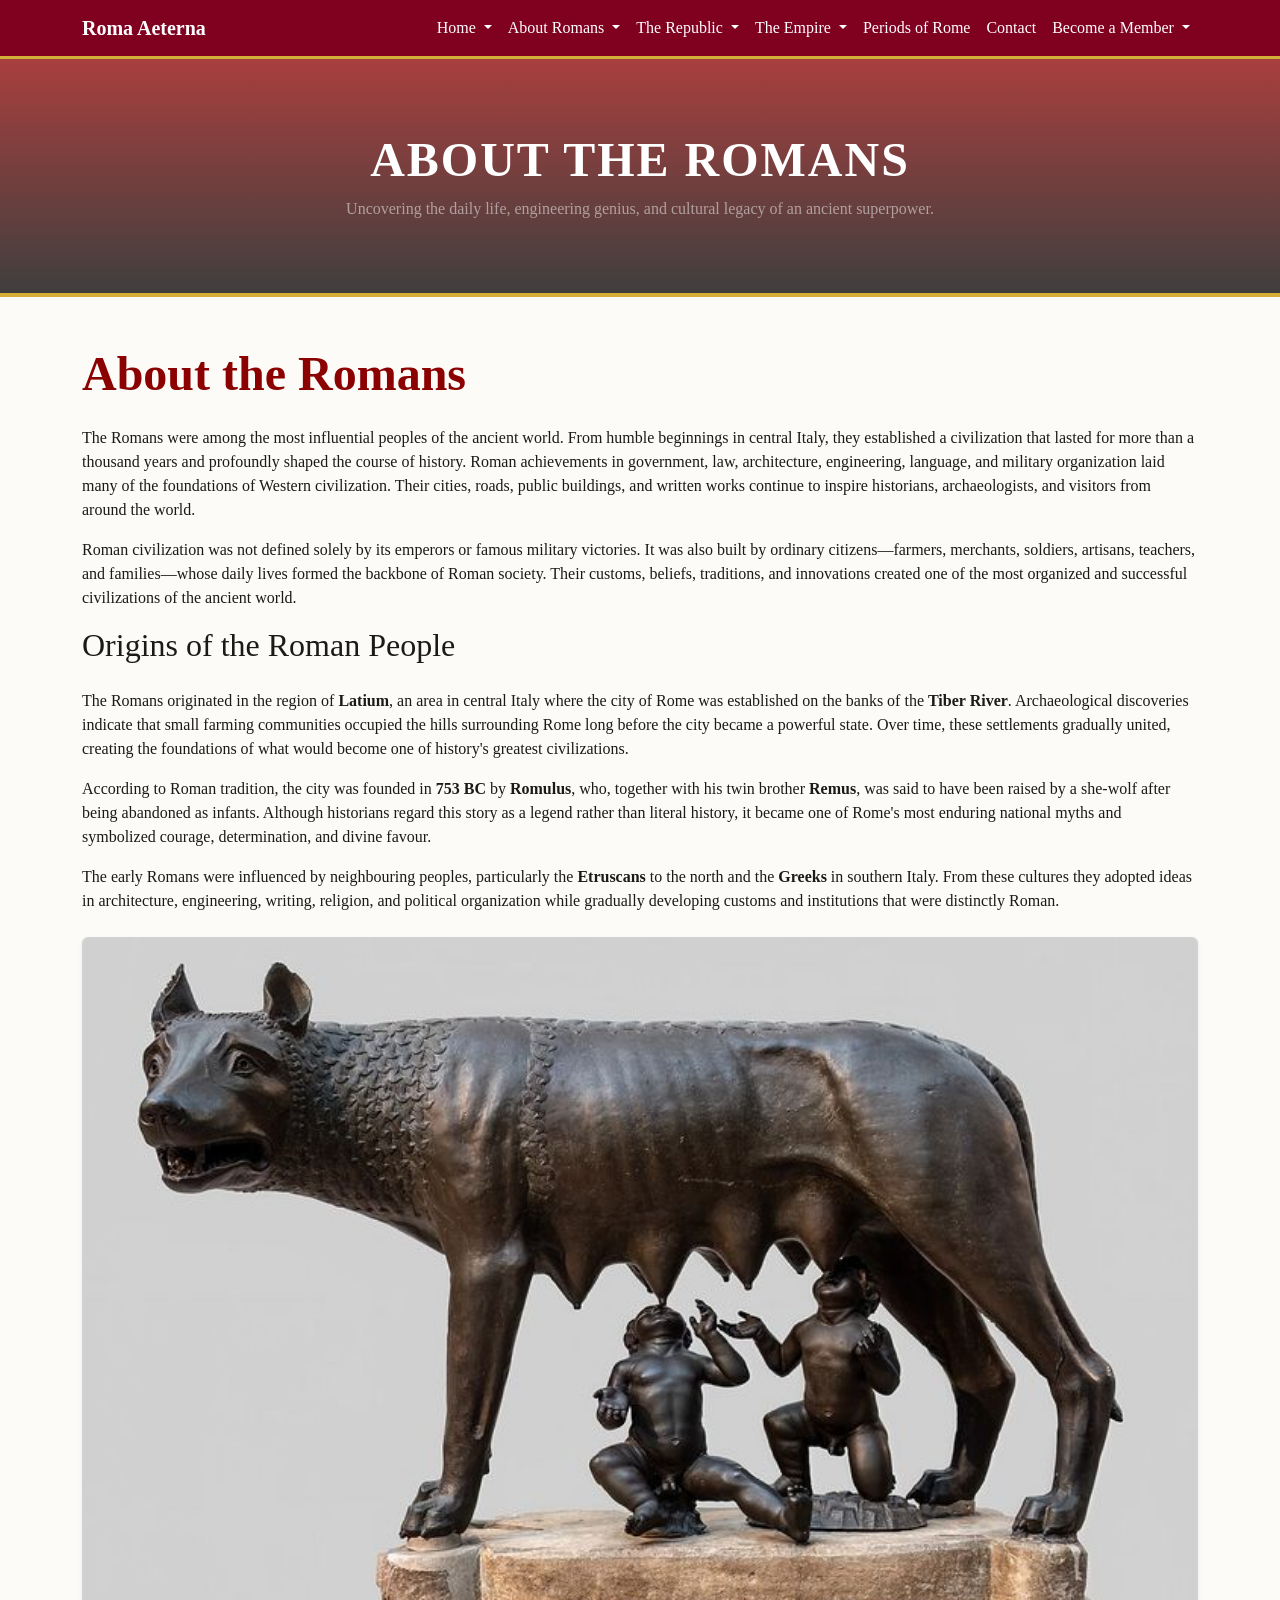
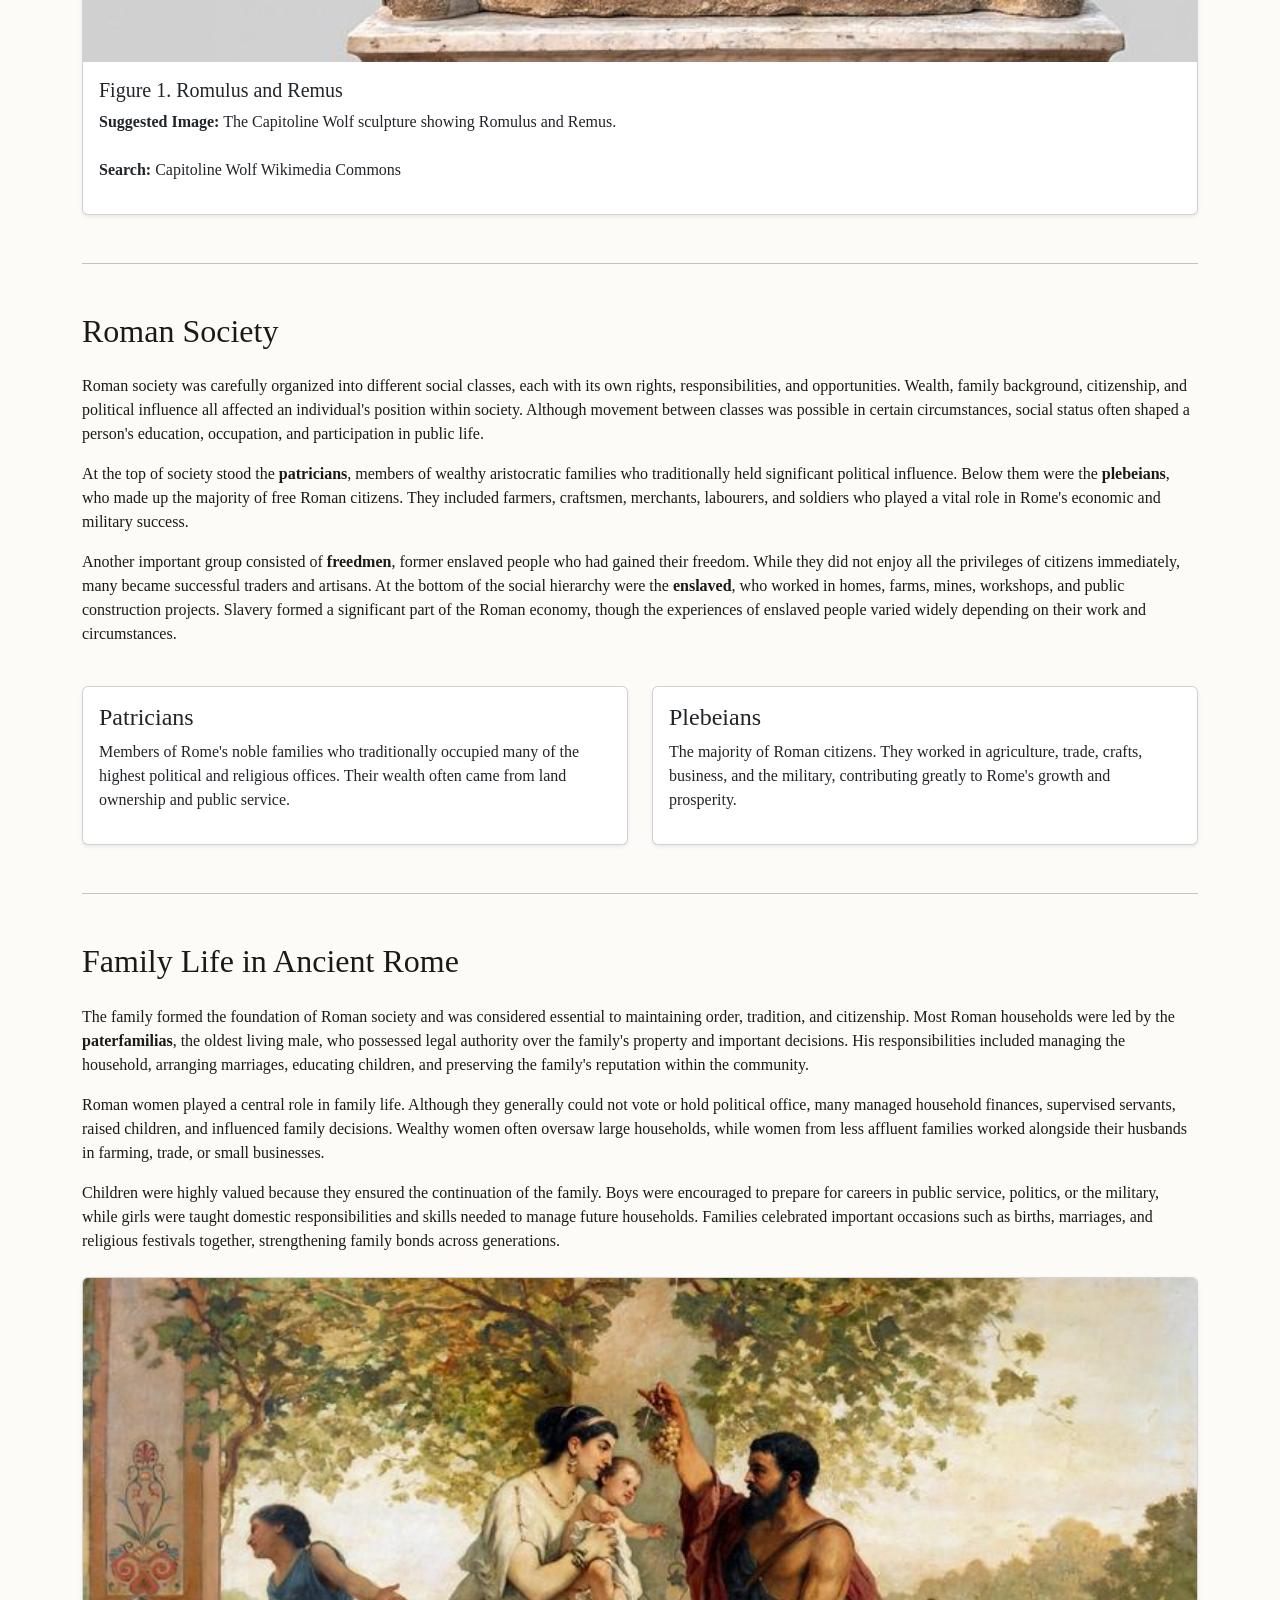
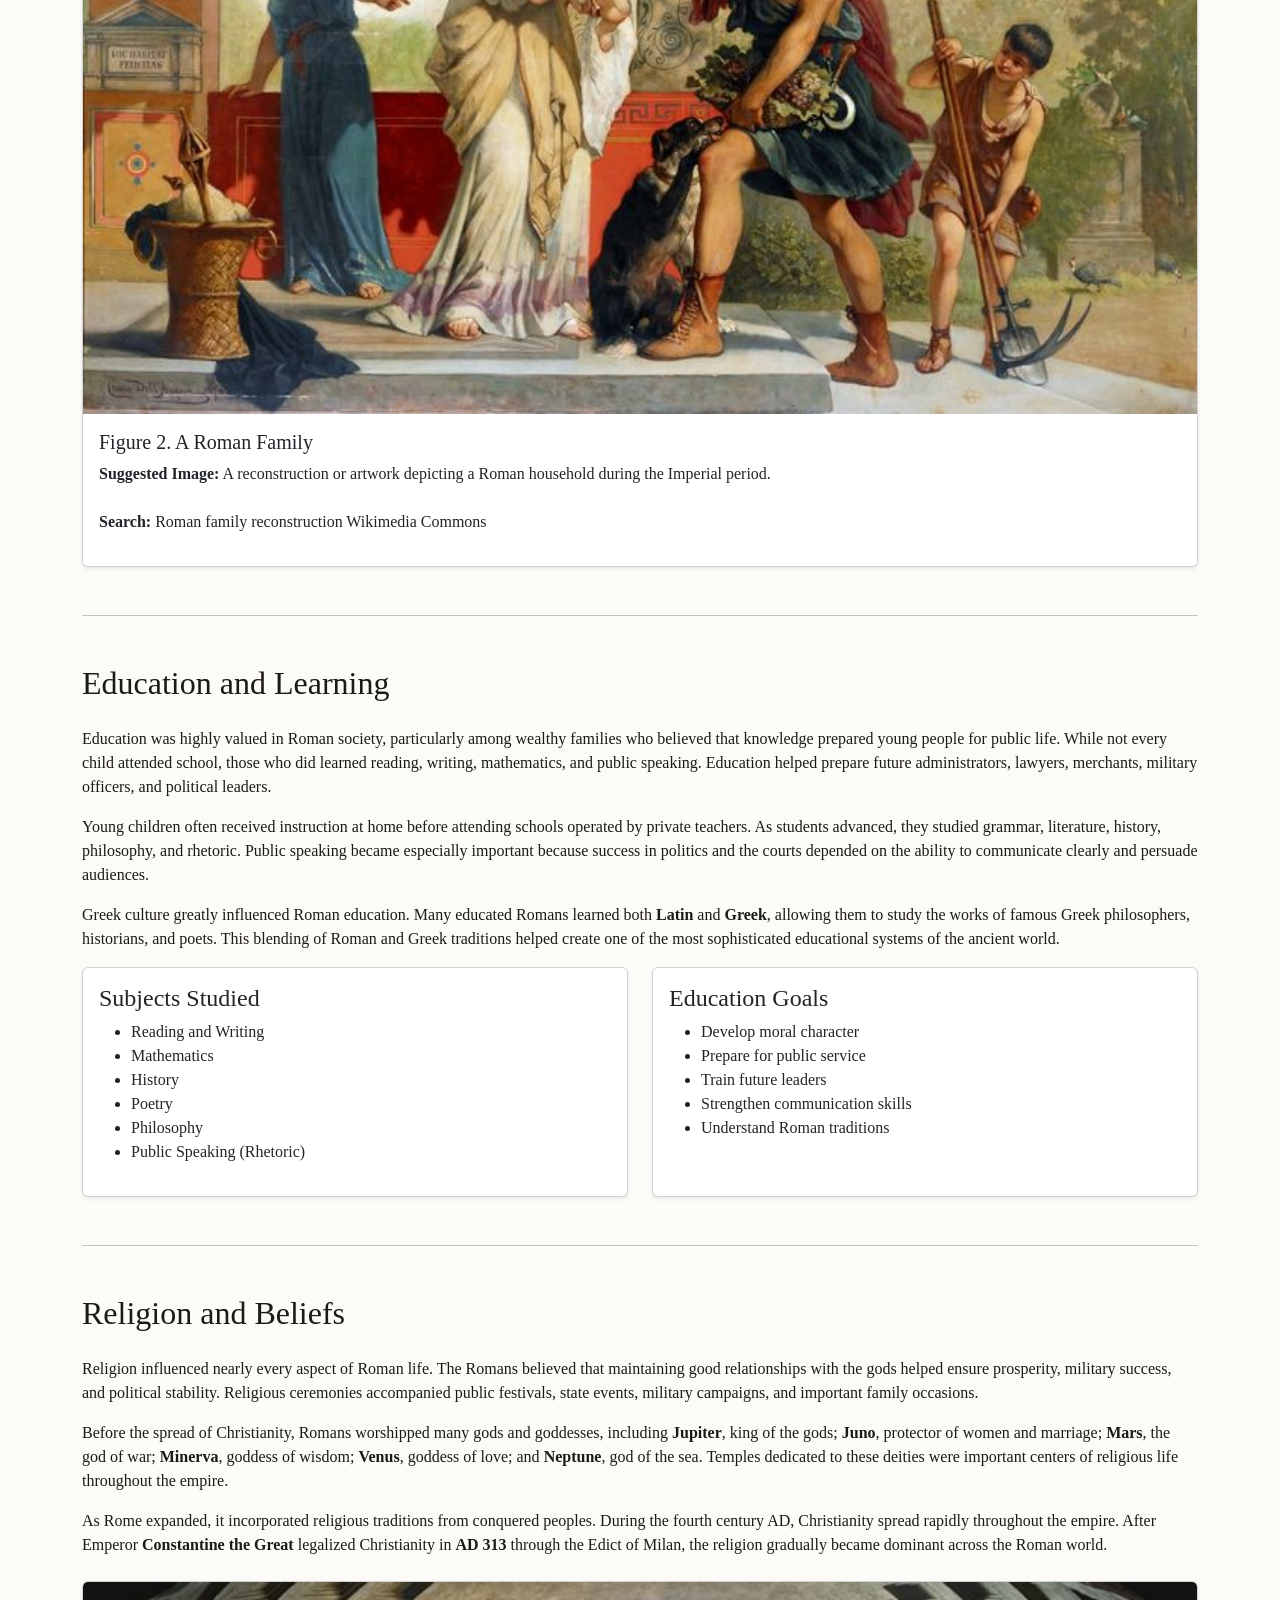
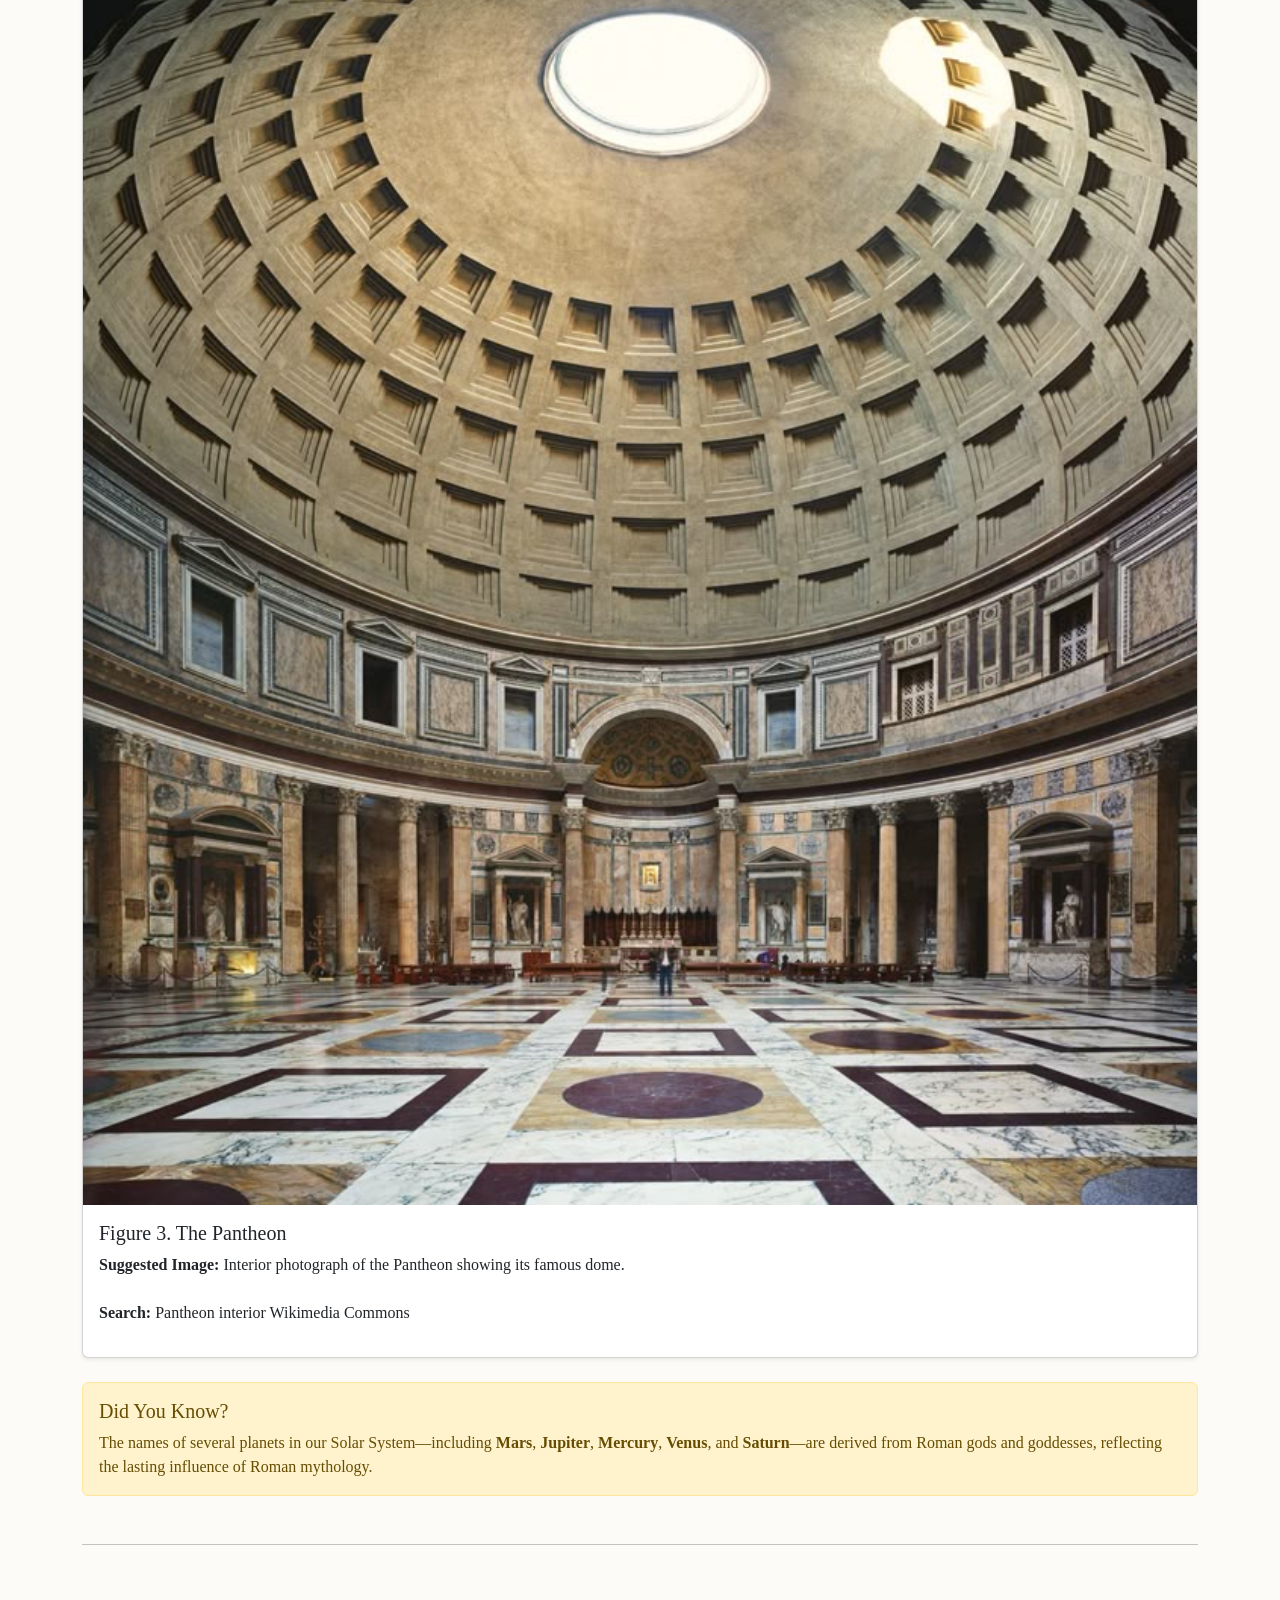
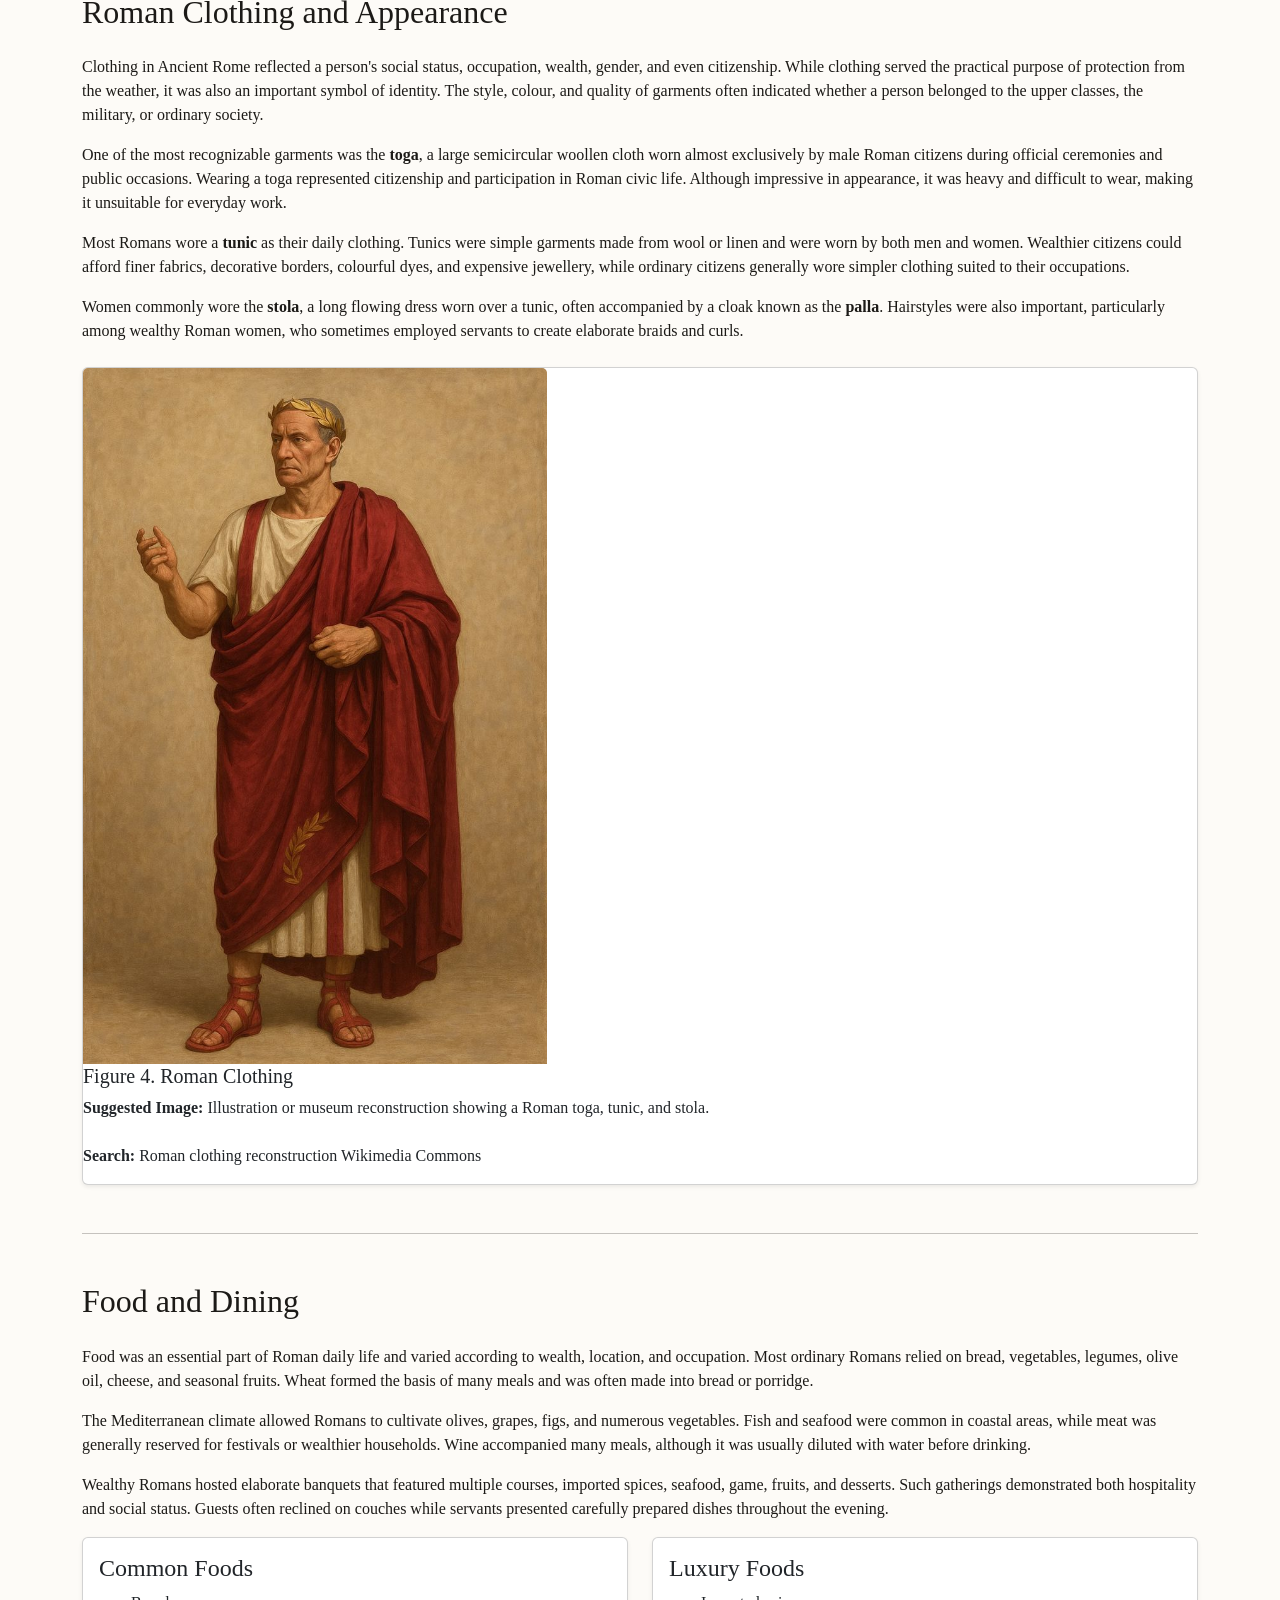
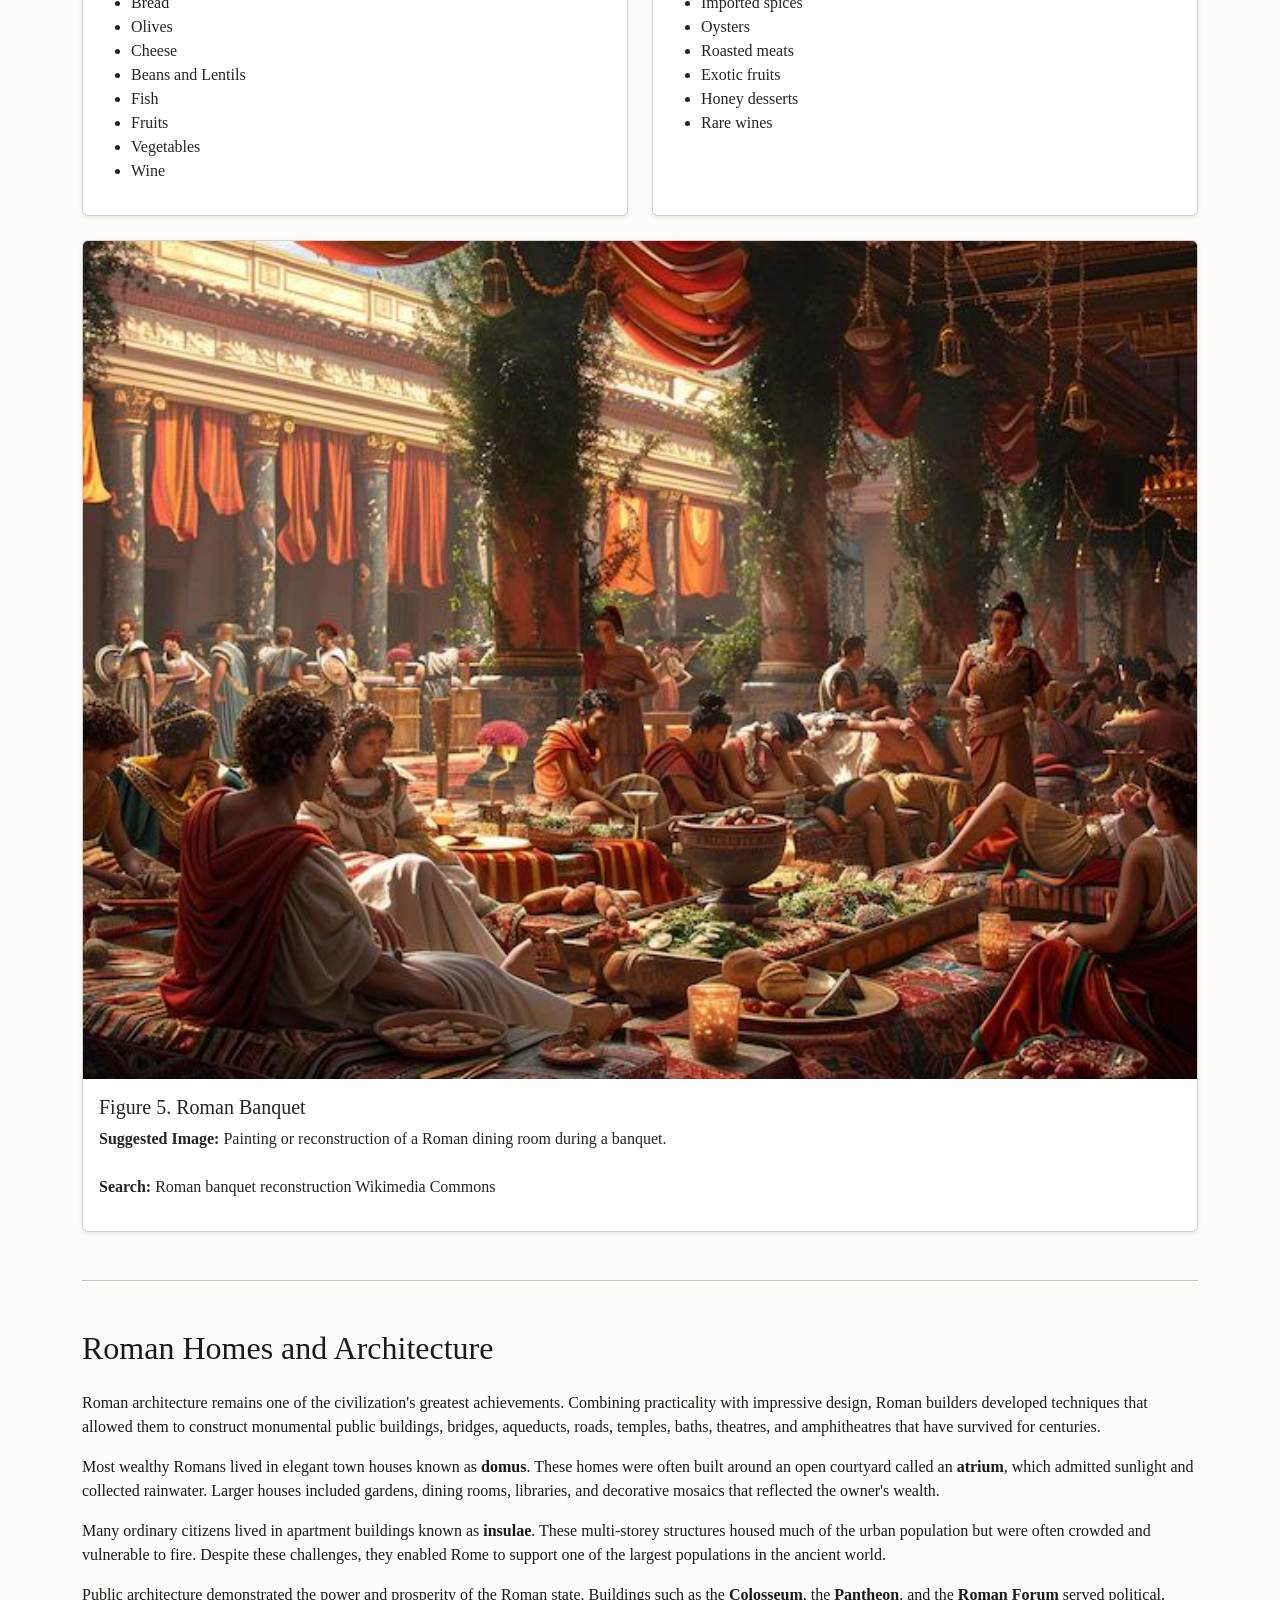
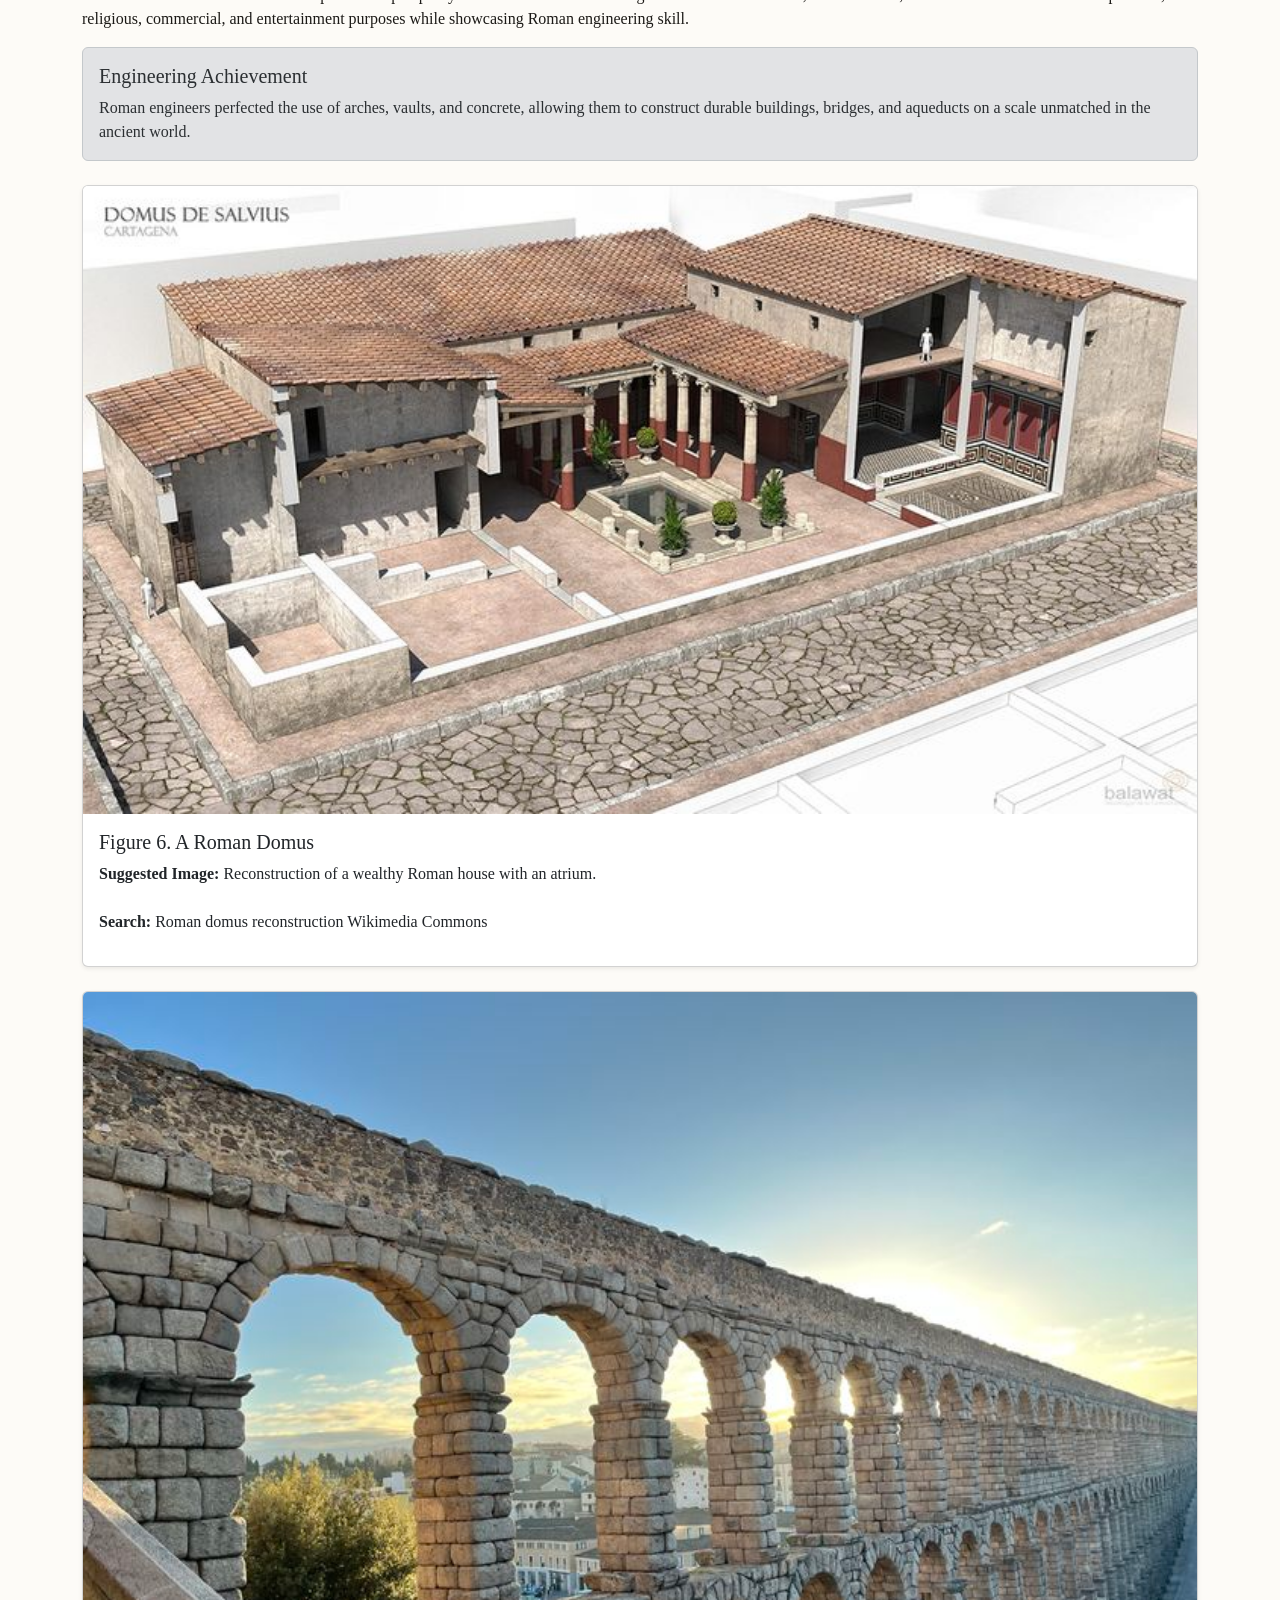
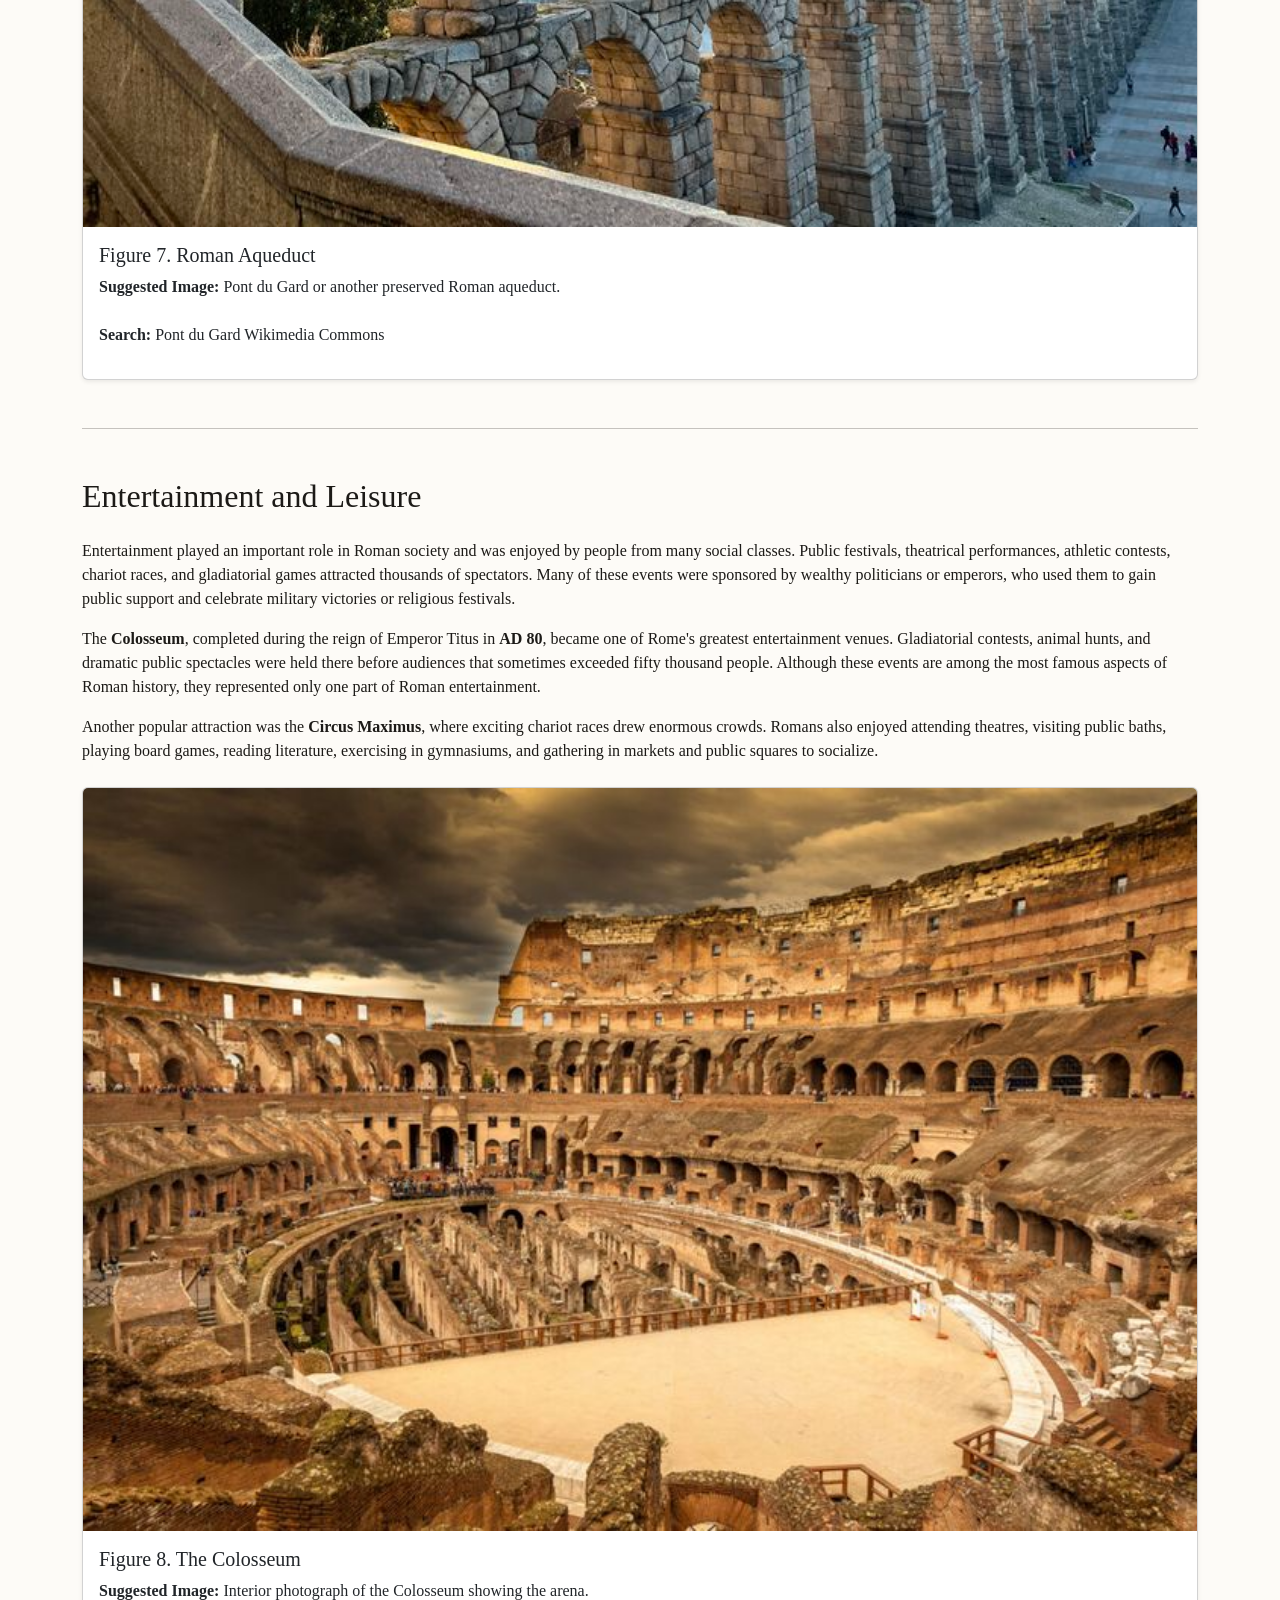
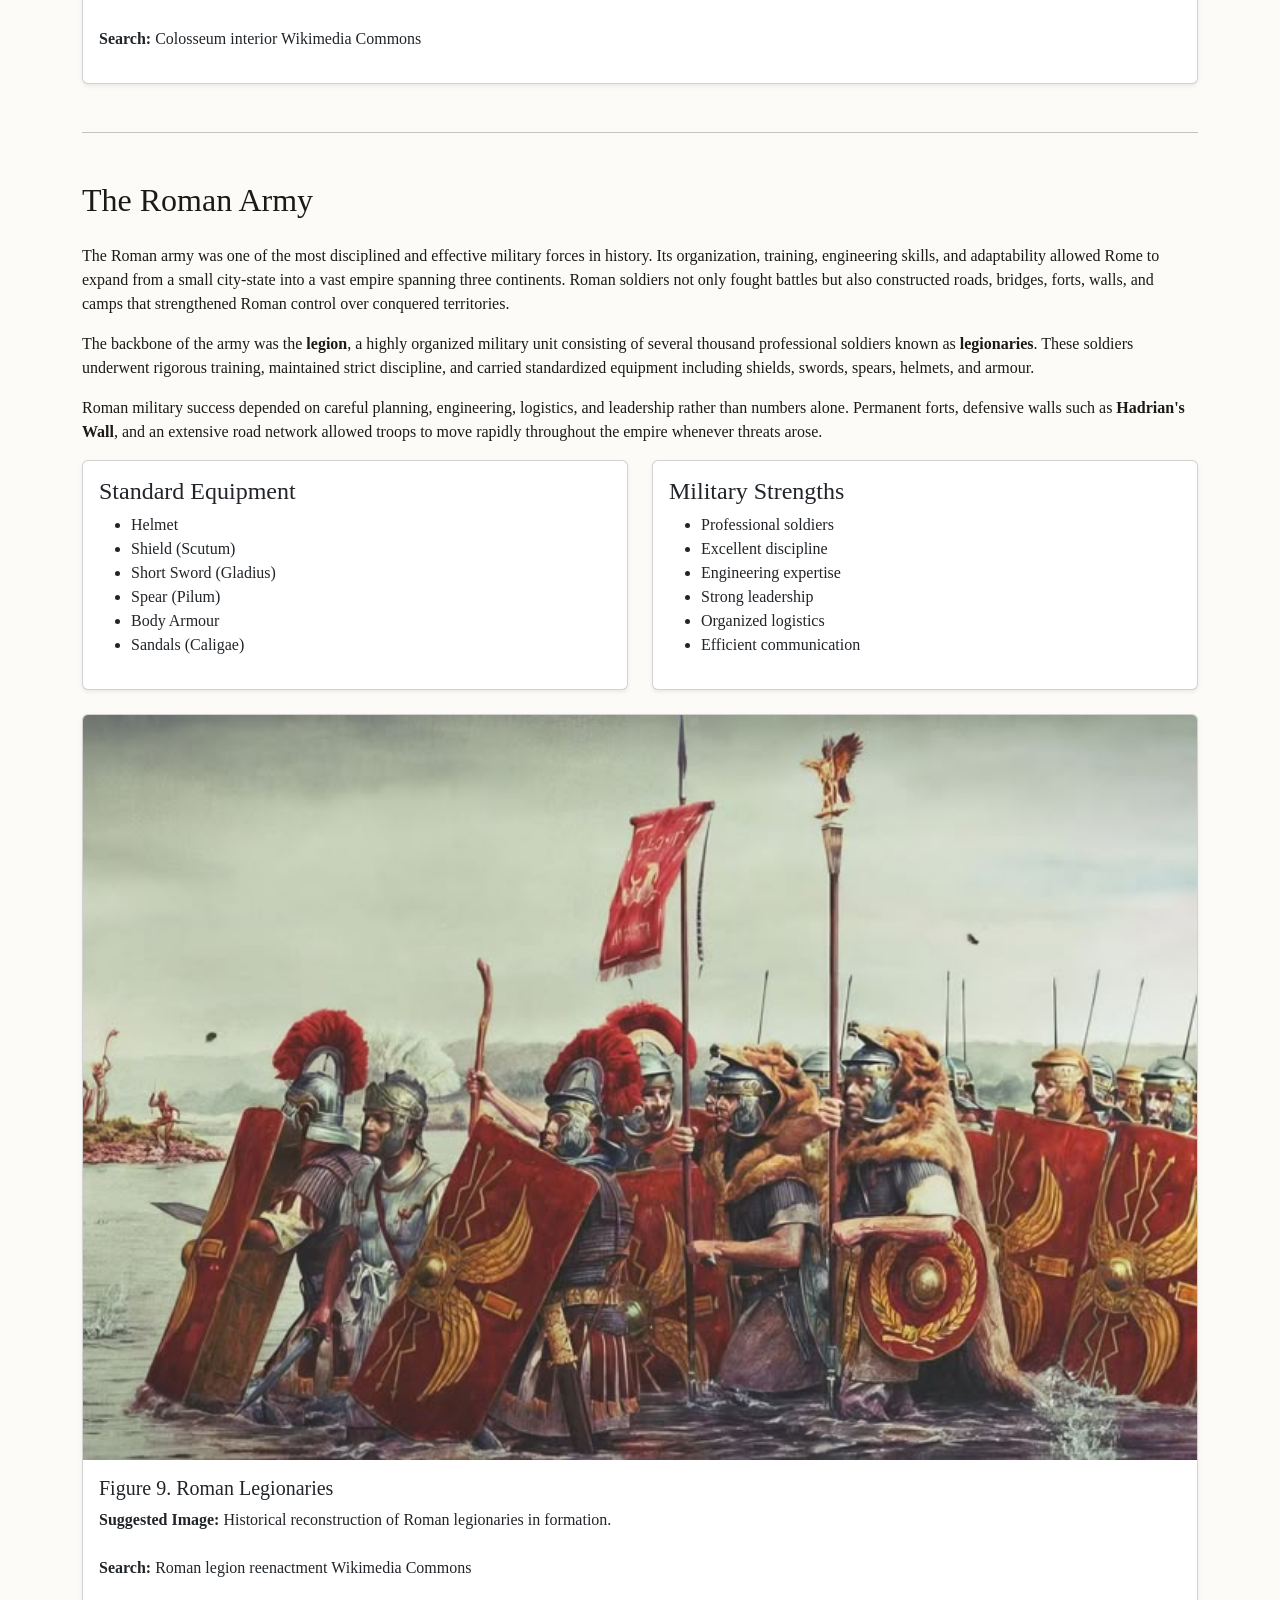
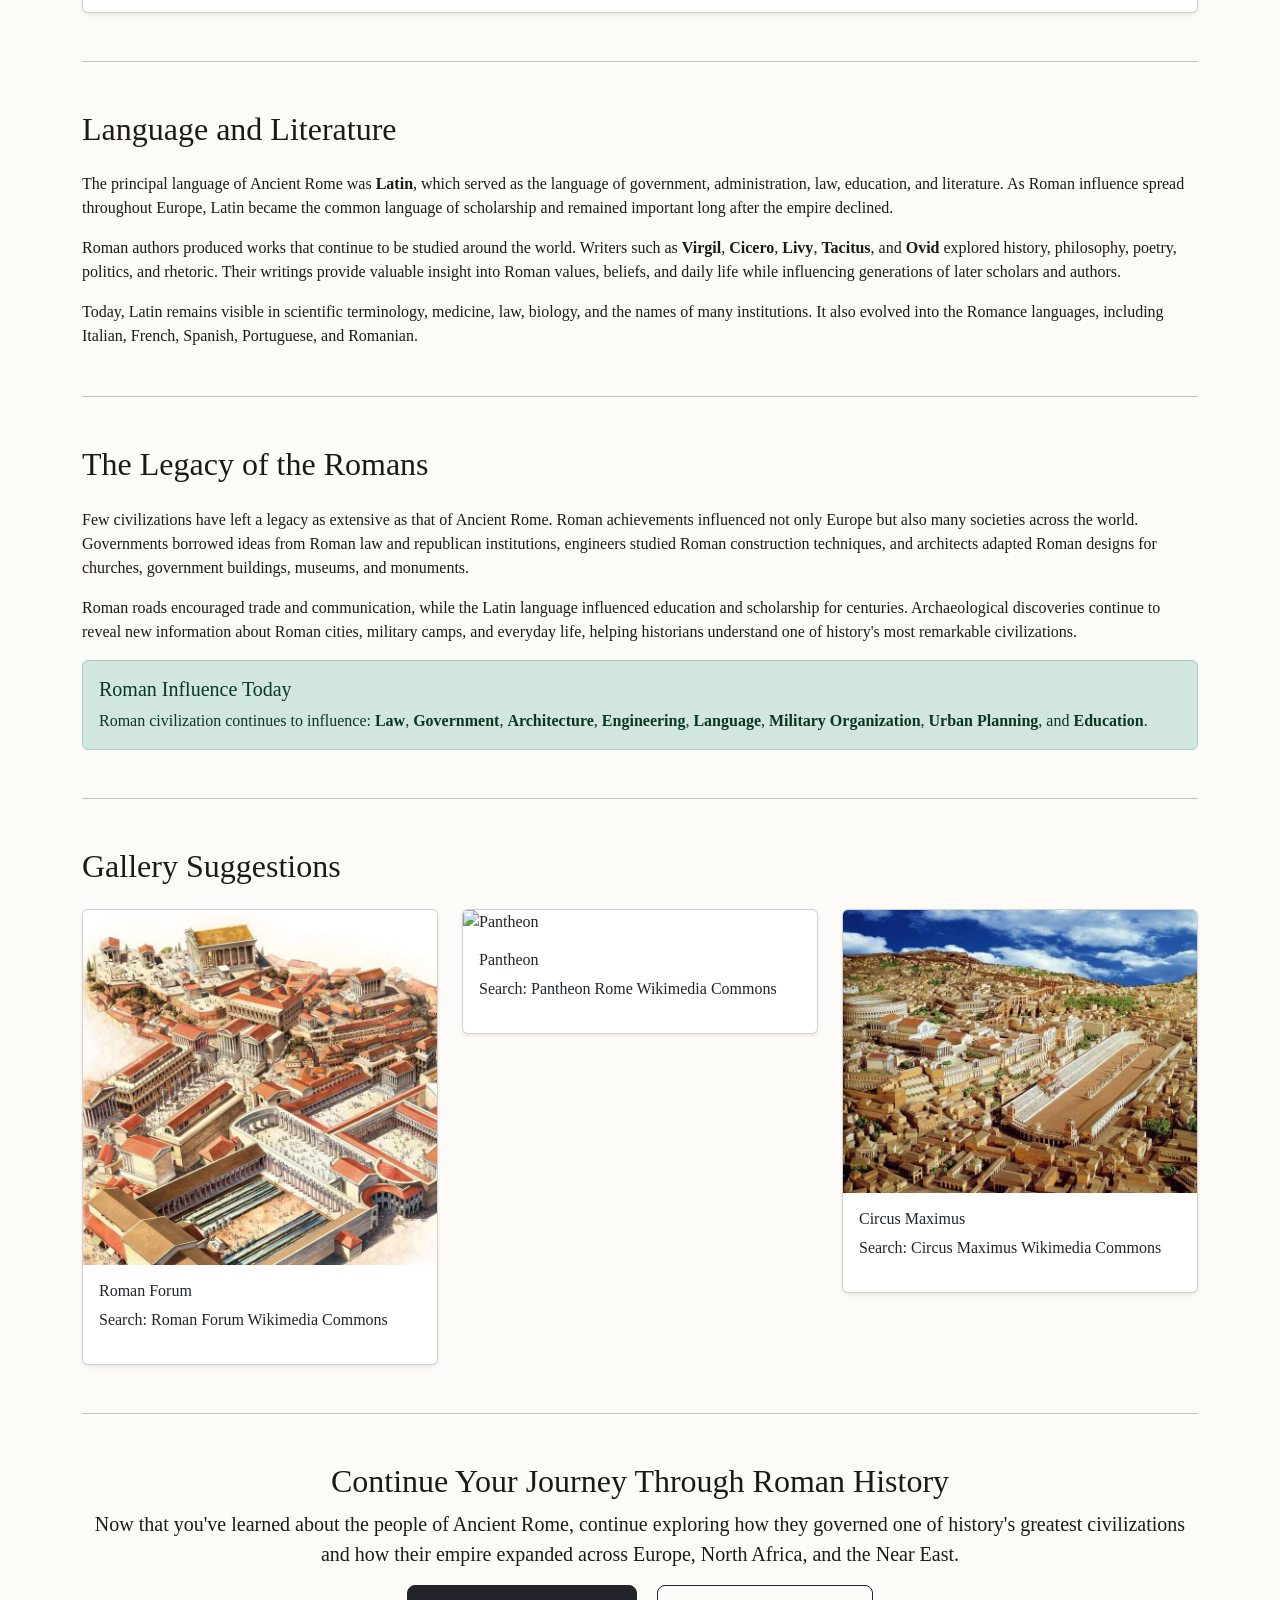
==== commit 98464949: "added an image and modifed about html" ====
--- a/about.html
+++ b/about.html
@@ -30,7 +30,7 @@
 
             <ul class="navbar-nav ms-auto">
 
-                <!-- ================= HOME ================= -->
+                <!--  HOME ================= -->
 
                 <li class="nav-item dropdown">
 
@@ -108,7 +108,7 @@
 
                 </li>
 
-                <!-- ================= ABOUT ================= -->
+                <!--  ABOUT    -->
 
                 <li class="nav-item dropdown">
 
@@ -191,7 +191,7 @@
 
                     </div>
 
-                </li>                <!-- ================= REPUBLIC ================= -->
+                </li>                <!--  REPUBLIC  -->
 
                 <li class="nav-item dropdown">
 
@@ -245,7 +245,7 @@
 
 
 
-                <!-- ================= EMPIRE ================= -->
+                <!--  EMPIRE  -->
 
                 <li class="nav-item dropdown">
 
@@ -301,7 +301,7 @@
 
 
 
-                <!-- ================= PERIODS ================= -->
+                <!--  PERIODS  -->
 
                 <li class="nav-item">
 
@@ -314,7 +314,7 @@
 
 
 
-                <!-- ================= CONTACT ================= -->
+                <!--  CONTACT  -->
 
                 <li class="nav-item">
 
@@ -327,7 +327,7 @@
 
 
 
-                <!-- ================= MEMBERSHIP ================= -->
+                <!--  MEMBERSHIP  -->
 
                 <li class="nav-item dropdown">
 
@@ -407,7 +407,7 @@
 The early Romans were influenced by neighbouring peoples, particularly the <strong>Etruscans</strong> to the north and the <strong>Greeks</strong> in southern Italy. From these cultures they adopted ideas in architecture, engineering, writing, religion, and political organization while gradually developing customs and institutions that were distinctly Roman.
 </p>
 
-<!-- IMAGE PLACEHOLDER -->
+
 
 <div class="card shadow-sm my-4">
 
@@ -515,7 +515,7 @@
 Children were highly valued because they ensured the continuation of the family. Boys were encouraged to prepare for careers in public service, politics, or the military, while girls were taught domestic responsibilities and skills needed to manage future households. Families celebrated important occasions such as births, marriages, and religious festivals together, strengthening family bonds across generations.
 </p>
 
-<!-- IMAGE PLACEHOLDER -->
+
 
 <div class="card shadow-sm my-4">
 
@@ -647,7 +647,7 @@
 As Rome expanded, it incorporated religious traditions from conquered peoples. During the fourth century AD, Christianity spread rapidly throughout the empire. After Emperor <strong>Constantine the Great</strong> legalized Christianity in <strong>AD 313</strong> through the Edict of Milan, the religion gradually became dominant across the Roman world.
 </p>
 
-<!-- IMAGE PLACEHOLDER -->
+
 
 <div class="card shadow-sm my-4">
 
@@ -711,7 +711,7 @@
 Women commonly wore the <strong>stola</strong>, a long flowing dress worn over a tunic, often accompanied by a cloak known as the <strong>palla</strong>. Hairstyles were also important, particularly among wealthy Roman women, who sometimes employed servants to create elaborate braids and curls.
 </p>
 
-<!-- IMAGE PLACEHOLDER -->
+
 
 <div class="card shadow-sm my-4">
 
@@ -830,7 +830,7 @@
 
 </div>
 
-<!-- IMAGE PLACEHOLDER -->
+
 
 <div class="card shadow-sm my-4">
 
@@ -894,11 +894,11 @@
 
 </div>
 
-<!-- IMAGE PLACEHOLDER -->
+
 
 <div class="card shadow-sm my-4">
 
-<img src="images/domus.jpg"
+<img src="images/Reconstruction of a Roman house.jpg"
 class="card-img-top"
 alt="Reconstruction of a Roman house">
 
@@ -970,7 +970,6 @@
 Another popular attraction was the <strong>Circus Maximus</strong>, where exciting chariot races drew enormous crowds. Romans also enjoyed attending theatres, visiting public baths, playing board games, reading literature, exercising in gymnasiums, and gathering in markets and public squares to socialize.
 </p>
 
-<!-- IMAGE PLACEHOLDER -->
 
 <div class="card shadow-sm my-4">
 
@@ -1084,7 +1083,7 @@
 
 </div>
 
-<!-- IMAGE PLACEHOLDER -->
+
 
 <div class="card shadow-sm my-4">
 
--- a/style.css
+++ b/style.css
@@ -61,35 +61,7 @@
     font-size: 1.2rem;
     font-family: Cinzel, sans-serif;
 }
-/* =========================================
-   Historical Content Text Styling 
-   ========================================= */
-
-.wiki-content {
-    /* Optional: adds a little breathing room around the whole text block */
-    padding: 15px 0; 
-}
-
-.wiki-content p, 
-.wiki-content li {
-    font-family: Arial, Helvetica, sans-serif; /* Clean, standard sans-serif font */
-    font-size: 15px;                           /* Standard readable size */
-    line-height: 1.6;                          /* Gives lines room to breathe */
-    color: #202122;                            /* Very dark grey (easier on eyes than pure black) */
-}
-
-.wiki-content p {
-    margin-bottom: 12px; /* Space between paragraphs */
-}
-
-.wiki-content ul {
-    margin-top: 5px;
-    margin-bottom: 20px; /* Space after the list ends */
-    padding-left: 30px;  /* Indents the bullet points neatly */
-}
-
-.wiki-content li {
-    margin-bottom: 8px; /* Space between each individual bullet point */
-}
 
 
+
+
